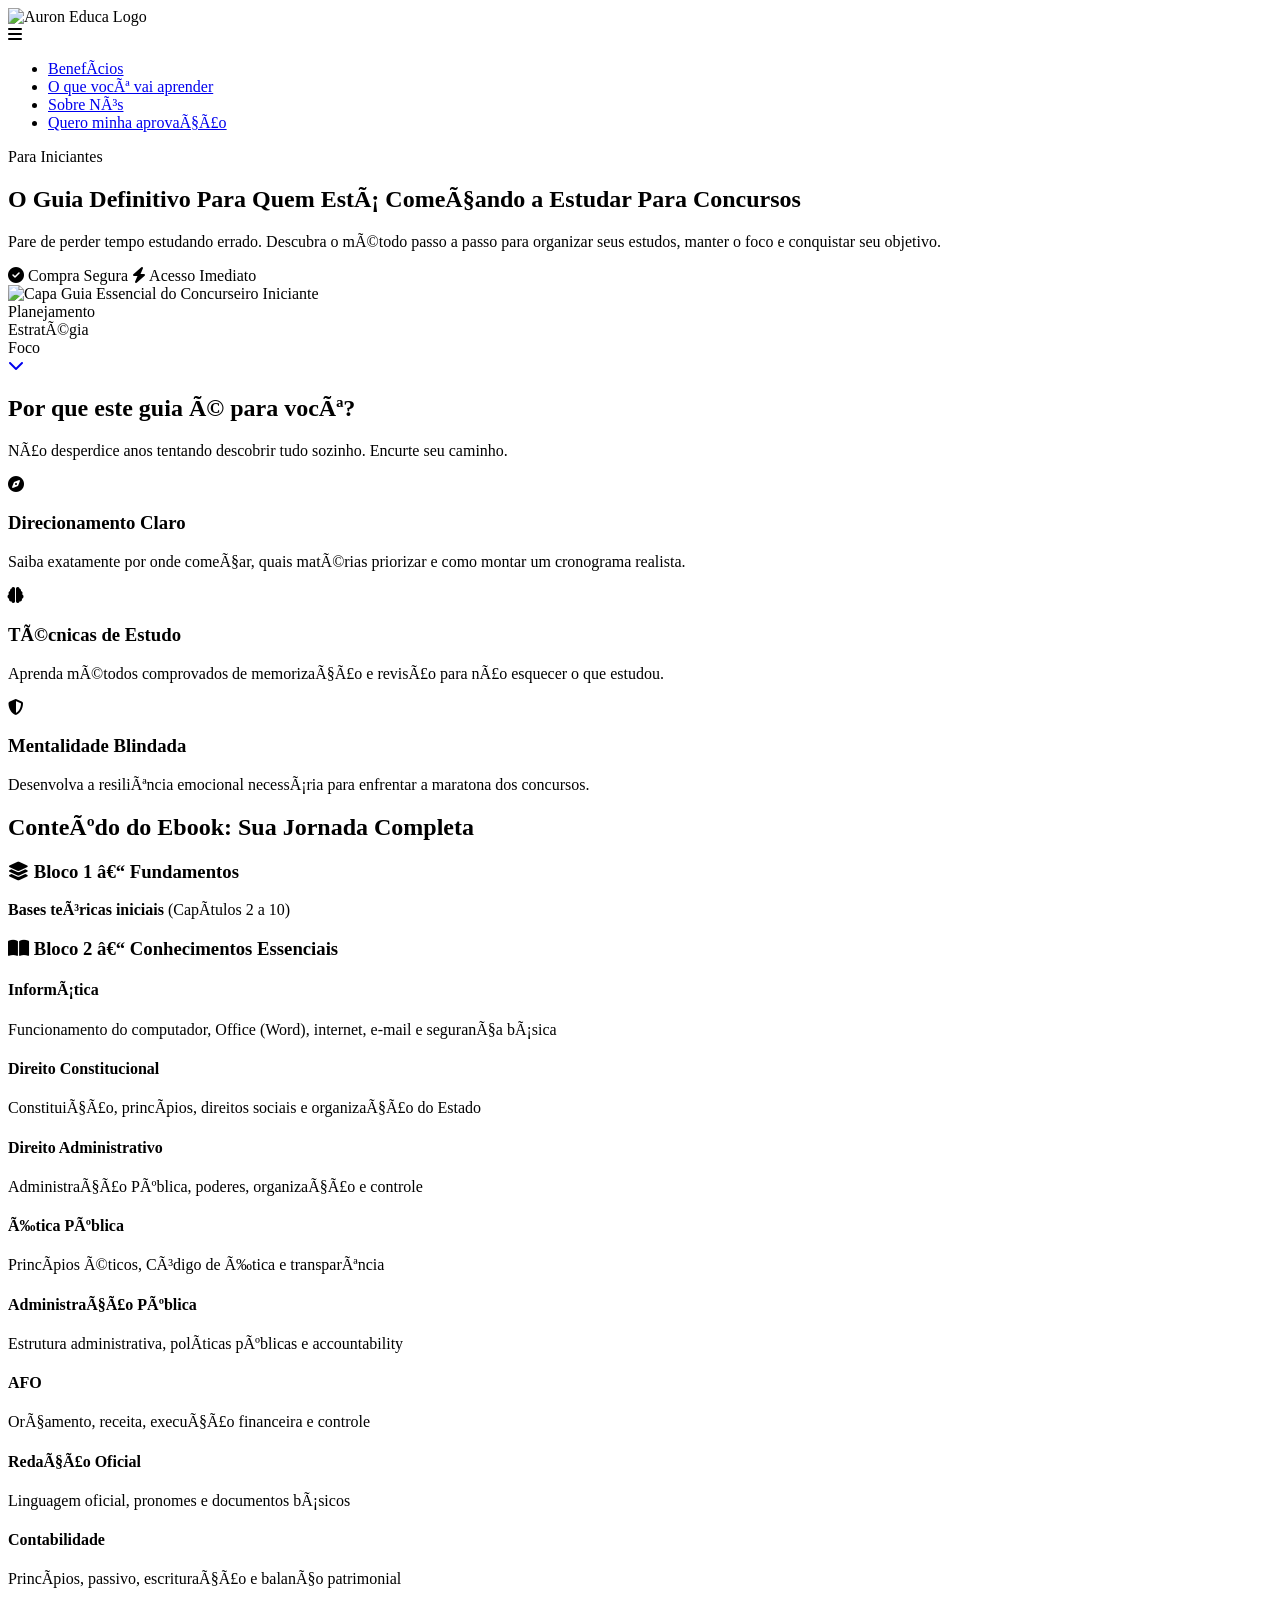
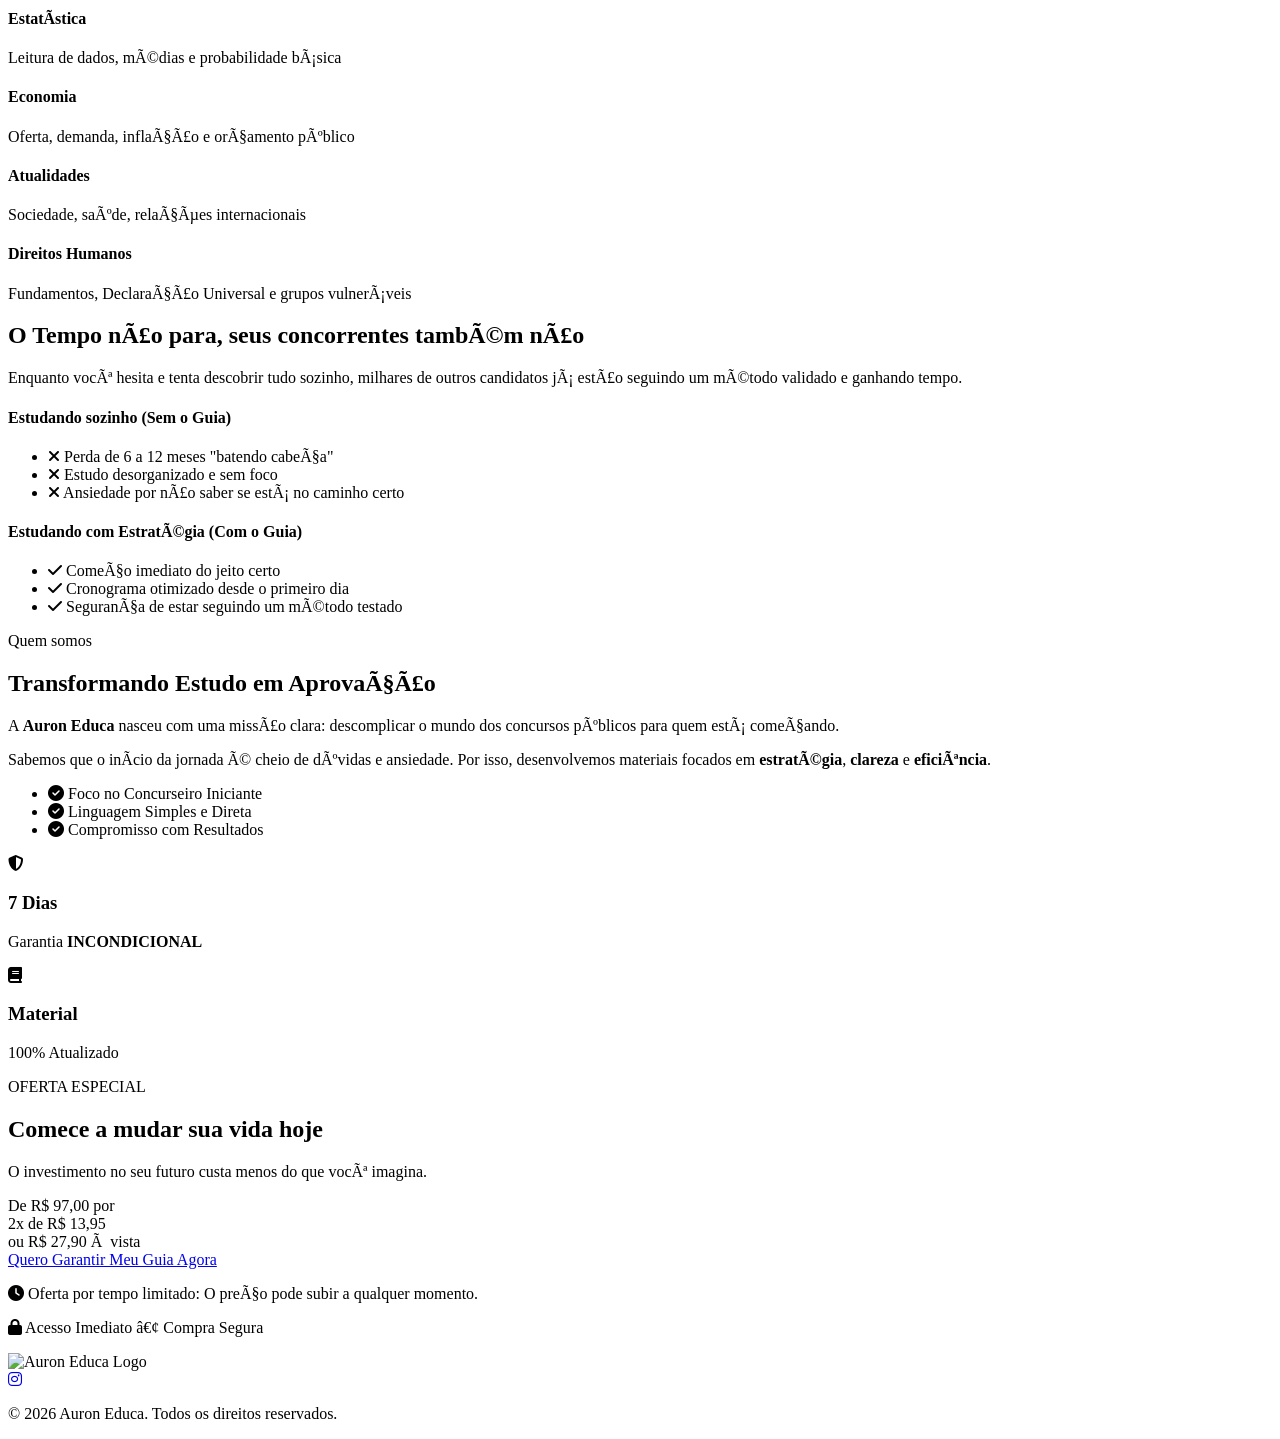
==== index.html @ a822b8ed "Update index.html" ====
<!DOCTYPE html>
<html lang="pt-BR">

<head>
    <!-- Google tag (gtag.js) -->
    <script async src="https://www.googletagmanager.com/gtag/js?id=G-4D03SW8P34"></script>
    <script>
        window.dataLayer = window.dataLayer || [];
        function gtag() { dataLayer.push(arguments); }
        gtag('js', new Date());

        gtag('config', 'G-4D03SW8P34');
    </script>
    <!-- Meta Pixel Code - TEST35806 -->
    <script>
        !function (f, b, e, v, n, t, s) {
            if (f.fbq) return; n = f.fbq = function () {
                n.callMethod ?
                    n.callMethod.apply(n, arguments) : n.queue.push(arguments)
            };
            if (!f._fbq) f._fbq = n; n.push = n; n.loaded = !0; n.version = '2.0';
            n.queue = []; t = b.createElement(e); t.async = !0;
            t.src = v; s = b.getElementsByTagName(e)[0];
            s.parentNode.insertBefore(t, s)
        }(window, document, 'script',
            'https://connect.facebook.net/en_US/fbevents.js');
        fbq('init', '2594677760887289');
        fbq('track', 'PageView');
    </script>
    <noscript><img height="1" width="1" style="display:none"
            src="https://www.facebook.com/tr?id=2594677760887289&ev=PageView&noscript=1" /></noscript>
    <!-- End Meta Pixel Code -->
    <meta charset="UTF-8">
    <meta name="viewport" content="width=device-width, initial-scale=1.0">
    <title>Guia Essencial do Concurseiro Iniciante | Comece sua Jornada</title>
    <meta name="description"
        content="O guia definitivo para quem deseja iniciar a jornada no mundo dos concursos públicos com estratégia e eficiência.">
    <link rel="preconnect" href="https://fonts.googleapis.com">
    <link rel="preconnect" href="https://fonts.gstatic.com" crossorigin>
    <link
        href="https://fonts.googleapis.com/css2?family=Outfit:wght@300;400;600;700&family=Plus+Jakarta+Sans:wght@400;500;700&display=swap"
        rel="stylesheet">
    <link rel="stylesheet" href="style.css">
    <link rel="stylesheet" href="https://cdnjs.cloudflare.com/ajax/libs/font-awesome/6.4.0/css/all.min.css">
    <link rel="icon" type="image/png" href="img/logo-auron.png">
</head>

<body>
    <header id="header">
        <nav class="container">
            <div class="logo">
                <img src="img/logo-auron.png" alt="Auron Educa Logo">
            </div>
            <div class="hamburger-menu">
                <i class="fas fa-bars"></i>
            </div>
            <ul class="nav-links">
                <li><a href="#beneficios">Benefícios</a></li>
                <li><a href="#conteudo">O que você vai aprender</a></li>
                <li><a href="#sobre">Sobre Nós</a></li>
                <li class="mobile-cta"><a href="https://pay.kirvano.com/cc8d8e08-c40e-4268-bb96-39391348e954"
                        target="_blank" class="btn btn-primary">Quero minha aprovação</a></li>
            </ul>

        </nav>
    </header>

    <main>
        <section id="hero">
            <div class="container hero-content">
                <div class="hero-text">
                    <span class="badge">Para Iniciantes</span>
                    <h1>O Guia <span class="highlight">Definitivo</span> Para Quem Está Começando a Estudar Para
                        Concursos</h1>
                    <p>Pare de perder tempo estudando errado. Descubra o método passo a passo para organizar seus
                        estudos, manter o foco e conquistar seu objetivo.</p>

                    <div class="trust-indicators">
                        <span><i class="fas fa-check-circle"></i> Compra Segura</span>
                        <span><i class="fas fa-bolt"></i> Acesso Imediato</span>
                    </div>
                </div>
                <div class="hero-image">
                    <div class="book-mockup">
                        <img src="img/capa-ebook.jpg" alt="Capa Guia Essencial do Concurseiro Iniciante">
                    </div>
                    <div class="floating-card hero-float c1">Planejamento</div>
                    <div class="floating-card hero-float c2">Estratégia</div>
                    <div class="floating-card hero-float c3">Foco</div>
                </div>
            </div>
            <div class="background-shape"></div>
            <div class="scroll-down">
                <a href="#beneficios">
                    <i class="fas fa-chevron-down"></i>
                </a>
            </div>
        </section>

        <section id="beneficios">
            <div class="container">
                <div class="section-header">
                    <h2>Por que este guia é para você?</h2>
                    <p>Não desperdice anos tentando descobrir tudo sozinho. Encurte seu caminho.</p>
                </div>
                <div class="benefits-grid">
                    <div class="benefit-card">
                        <div class="icon-box"><i class="fas fa-compass"></i></div>
                        <h3>Direcionamento Claro</h3>
                        <p>Saiba exatamente por onde começar, quais matérias priorizar e como montar um cronograma
                            realista.</p>
                    </div>
                    <div class="benefit-card">
                        <div class="icon-box"><i class="fas fa-brain"></i></div>
                        <h3>Técnicas de Estudo</h3>
                        <p>Aprenda métodos comprovados de memorização e revisão para não esquecer o que estudou.</p>
                    </div>
                    <div class="benefit-card">
                        <div class="icon-box"><i class="fas fa-shield-alt"></i></div>
                        <h3>Mentalidade Blindada</h3>
                        <p>Desenvolva a resiliência emocional necessária para enfrentar a maratona dos concursos.</p>
                    </div>
                </div>
            </div>
        </section>

        <section id="conteudo">
            <div class="container">
                <div class="content-text full-width">
                    <h2>Conteúdo do Ebook: Sua Jornada Completa</h2>

                    <div class="syllabus">
                        <div class="syllabus-block">
                            <h3><i class="fas fa-layer-group"></i> Bloco 1 – Fundamentos</h3>
                            <div class="syllabus-item">
                                <strong>Bases teóricas iniciais</strong>
                                <span class="chapter-range">(Capítulos 2 a 10)</span>
                            </div>
                        </div>

                        <div class="syllabus-block">
                            <h3><i class="fas fa-book-open"></i> Bloco 2 – Conhecimentos Essenciais</h3>
                            <div class="syllabus-grid">
                                <div class="syllabus-card">
                                    <h4>Informática</h4>
                                    <p>Funcionamento do computador, Office (Word), internet, e-mail e segurança básica
                                    </p>
                                </div>
                                <div class="syllabus-card">
                                    <h4>Direito Constitucional</h4>
                                    <p>Constituição, princípios, direitos sociais e organização do Estado</p>
                                </div>
                                <div class="syllabus-card">
                                    <h4>Direito Administrativo</h4>
                                    <p>Administração Pública, poderes, organização e controle</p>
                                </div>
                                <div class="syllabus-card">
                                    <h4>Ética Pública</h4>
                                    <p>Princípios éticos, Código de Ética e transparência</p>
                                </div>
                                <div class="syllabus-card">
                                    <h4>Administração Pública</h4>
                                    <p>Estrutura administrativa, políticas públicas e accountability</p>
                                </div>
                                <div class="syllabus-card">
                                    <h4>AFO</h4>
                                    <p>Orçamento, receita, execução financeira e controle</p>
                                </div>
                                <div class="syllabus-card">
                                    <h4>Redação Oficial</h4>
                                    <p>Linguagem oficial, pronomes e documentos básicos</p>
                                </div>
                                <div class="syllabus-card">
                                    <h4>Contabilidade</h4>
                                    <p>Princípios, passivo, escrituração e balanço patrimonial</p>
                                </div>
                                <div class="syllabus-card">
                                    <h4>Estatística</h4>
                                    <p>Leitura de dados, médias e probabilidade básica</p>
                                </div>
                                <div class="syllabus-card">
                                    <h4>Economia</h4>
                                    <p>Oferta, demanda, inflação e orçamento público</p>
                                </div>
                                <div class="syllabus-card">
                                    <h4>Atualidades</h4>
                                    <p>Sociedade, saúde, relações internacionais</p>
                                </div>
                                <div class="syllabus-card">
                                    <h4>Direitos Humanos</h4>
                                    <p>Fundamentos, Declaração Universal e grupos vulneráveis</p>
                                </div>
                            </div>
                        </div>
                    </div>
                </div>
            </div>
        </section>


        <section id="fomo">
            <div class="container">
                <div class="fomo-content">
                    <div class="fomo-text">
                        <h2>O Tempo não para, <span class="highlight">seus concorrentes também não</span></h2>
                        <p>Enquanto você hesita e tenta descobrir tudo sozinho, milhares de outros candidatos já estão
                            seguindo um método validado e ganhando tempo.</p>
                        <div class="fomo-comparison">
                            <div class="comp-box negative">
                                <h4>Estudando sozinho (Sem o Guia)</h4>
                                <ul>
                                    <li><i class="fas fa-times"></i> Perda de 6 a 12 meses "batendo cabeça"</li>
                                    <li><i class="fas fa-times"></i> Estudo desorganizado e sem foco</li>
                                    <li><i class="fas fa-times"></i> Ansiedade por não saber se está no caminho certo
                                    </li>
                                </ul>
                            </div>
                            <div class="comp-box positive">
                                <h4>Estudando com Estratégia (Com o Guia)</h4>
                                <ul>
                                    <li><i class="fas fa-check"></i> Começo imediato do jeito certo</li>
                                    <li><i class="fas fa-check"></i> Cronograma otimizado desde o primeiro dia</li>
                                    <li><i class="fas fa-check"></i> Segurança de estar seguindo um método testado</li>
                                </ul>
                            </div>
                        </div>
                    </div>
                </div>
            </div>
        </section>

        <!-- New About Section -->
        <section id="sobre">
            <div class="container">
                <div class="about-grid">
                    <div class="about-content">
                        <span class="badge">Quem somos</span>
                        <h2>Transformando Estudo em <span class="highlight">Aprovação</span></h2>
                        <p>A <strong>Auron Educa</strong> nasceu com uma missão clara: descomplicar o mundo dos
                            concursos públicos para quem está começando.</p>
                        <p>Sabemos que o início da jornada é cheio de dúvidas e ansiedade. Por isso, desenvolvemos
                            materiais focados em <strong>estratégia</strong>, <strong>clareza</strong> e
                            <strong>eficiência</strong>.
                        </p>
                        <ul class="about-features">
                            <li><i class="fas fa-check-circle"></i> Foco no Concurseiro Iniciante</li>
                            <li><i class="fas fa-check-circle"></i> Linguagem Simples e Direta</li>
                            <li><i class="fas fa-check-circle"></i> Compromisso com Resultados</li>
                        </ul>
                    </div>
                    <div class="about-stats">
                        <div class="stat-card">
                            <i class="fas fa-shield-alt"></i>
                            <h3>7 Dias</h3>
                            <p>Garantia <span
                                    style="color: var(--color-dark-teal); font-weight: 800; text-transform: uppercase;">Incondicional</span>
                            </p>
                        </div>
                        <div class="stat-card">
                            <i class="fas fa-book"></i>
                            <h3>Material</h3>
                            <p>100% Atualizado</p>
                        </div>
                    </div>
                </div>
            </div>
        </section>

        <section id="cta-final" class="cta-section">
            <div class="container">
                <div class="cta-box-wrapper">
                    <div class="cta-card">
                        <span class="offer-badge">OFERTA ESPECIAL</span>
                        <h2>Comece a mudar sua vida hoje</h2>
                        <p>O investimento no seu futuro custa menos do que você imagina.</p>
                        <div class="price-container">
                            <div class="old-price-wrapper">De <span class="strikethrough">R$ 97,00</span> por</div>
                            <div class="hero-price">
                                <span class="term">2x de</span>
                                <span class="value">R$ 13,95</span>
                            </div>
                            <div class="sub-price">ou R$ 27,90 à vista</div>
                        </div>
                        <a href="https://wa.me/5500000000000" target="_blank"
                            class="btn btn-primary btn-lg btn-pulse">Quero Garantir Meu Guia Agora</a>
                        <p class="timer-msg"><i class="fas fa-clock"></i> Oferta por tempo limitado: O preço pode subir
                            a qualquer momento.</p>
                        <p class="guarantee"><i class="fas fa-lock"></i> Acesso Imediato • Compra Segura</p>
                    </div>
                </div>
            </div>
        </section>
    </main>

    <footer>
        <div id="footer-content" class="container footer-content">
            <div class="footer-logo">
                <img src="img/logo-auron.png" alt="Auron Educa Logo">
            </div>
            <div class="social-links">
                <a href="https://www.instagram.com/_auroon/" target="_blank" aria-label="Instagram"><i
                        class="fab fa-instagram"></i></a>
            </div>
            <p>&copy; 2026 Auron Educa. Todos os direitos reservados.</p>
        </div>
    </footer>

    <script src="script.js"></script>
</body>

</html>
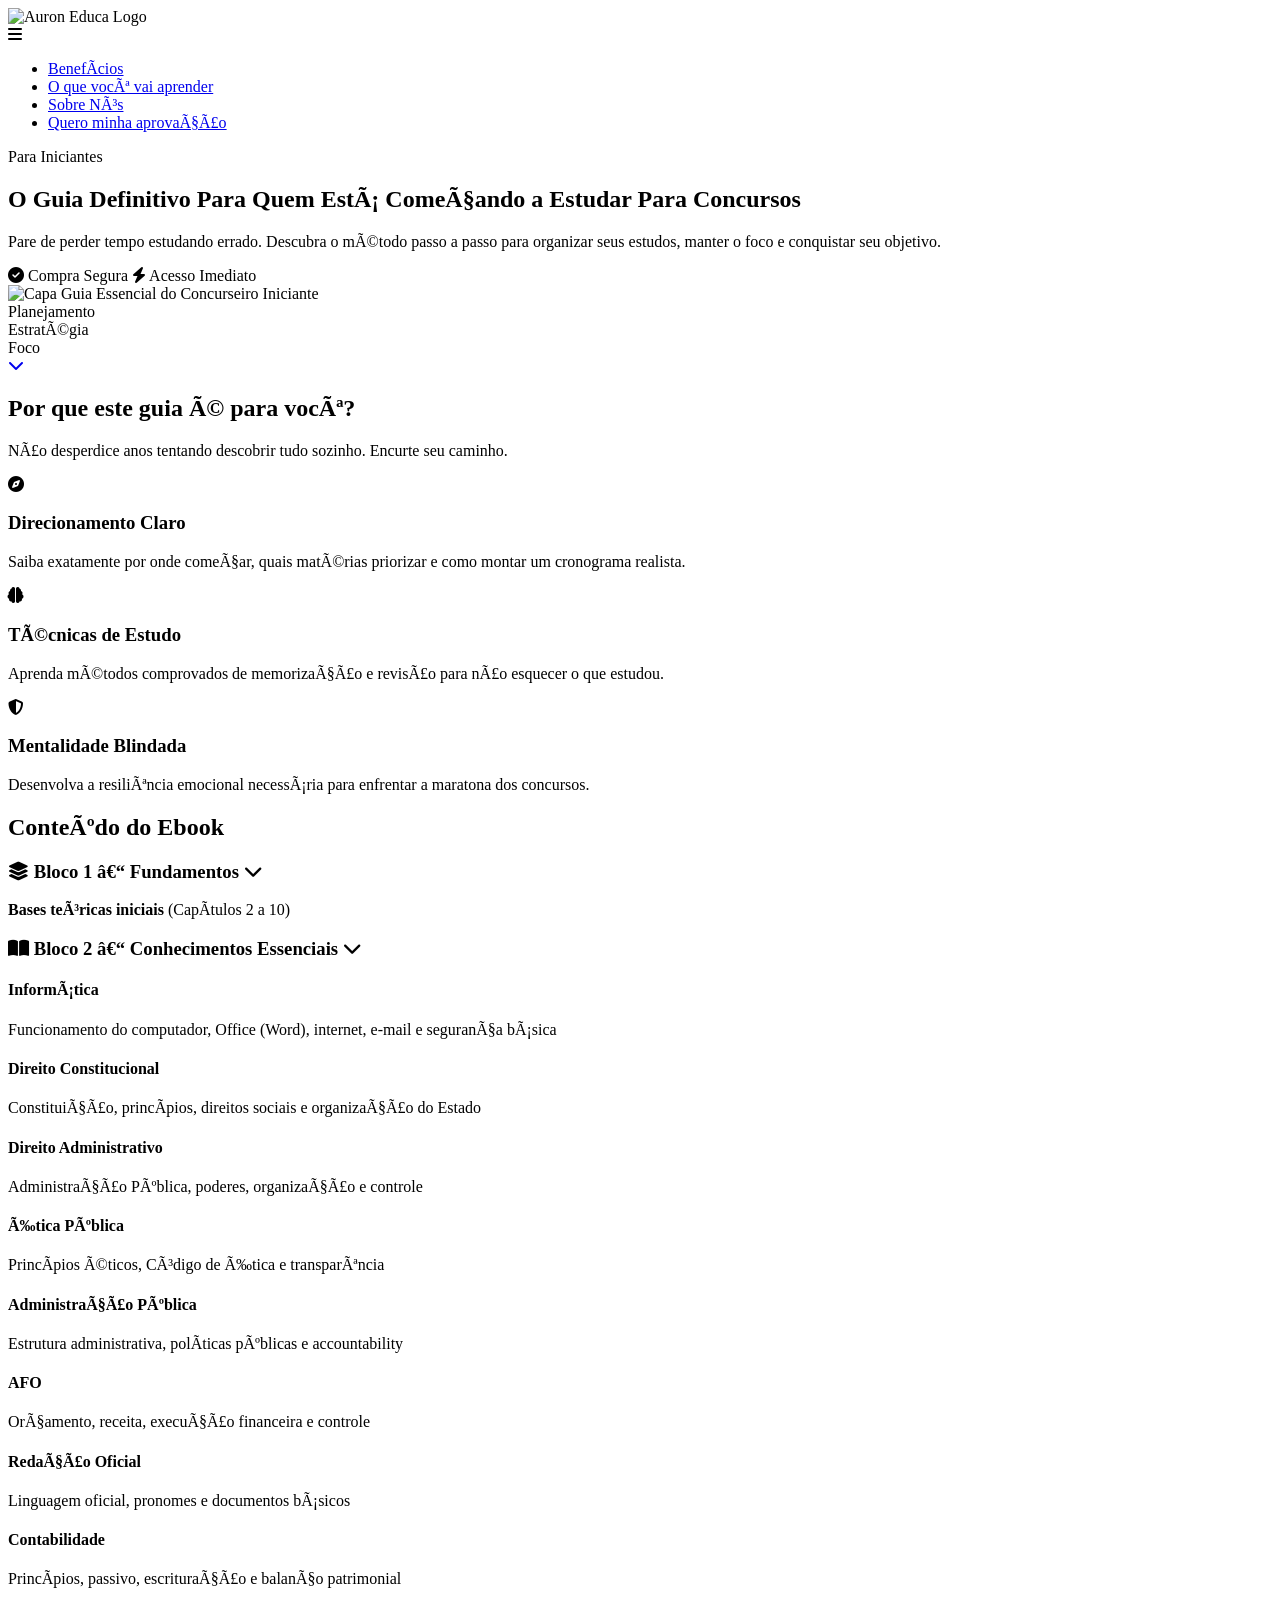
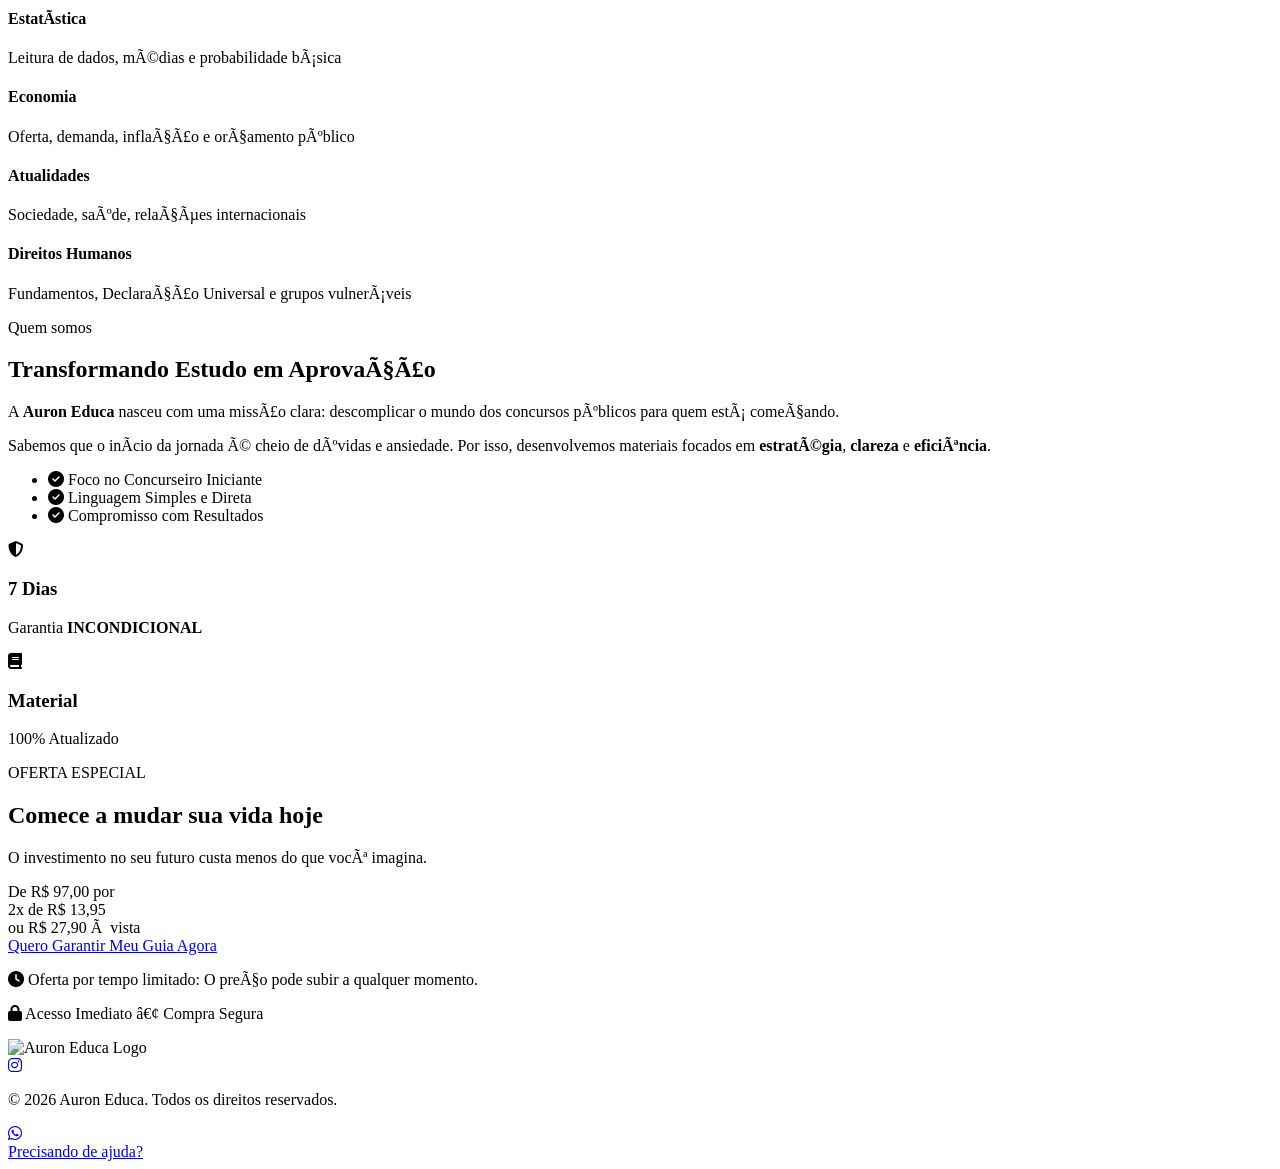
==== commit 84fc8035: "Update index.html" ====
--- a/index.html
+++ b/index.html
@@ -127,107 +127,89 @@
         <section id="conteudo">
             <div class="container">
                 <div class="content-text full-width">
-                    <h2>Conteúdo do Ebook: Sua Jornada Completa</h2>
+                    <h2>Conteúdo do Ebook</h2>
 
                     <div class="syllabus">
                         <div class="syllabus-block">
-                            <h3><i class="fas fa-layer-group"></i> Bloco 1 – Fundamentos</h3>
-                            <div class="syllabus-item">
-                                <strong>Bases teóricas iniciais</strong>
-                                <span class="chapter-range">(Capítulos 2 a 10)</span>
-                            </div>
-                        </div>
-
-                        <div class="syllabus-block">
-                            <h3><i class="fas fa-book-open"></i> Bloco 2 – Conhecimentos Essenciais</h3>
-                            <div class="syllabus-grid">
-                                <div class="syllabus-card">
-                                    <h4>Informática</h4>
-                                    <p>Funcionamento do computador, Office (Word), internet, e-mail e segurança básica
-                                    </p>
-                                </div>
-                                <div class="syllabus-card">
-                                    <h4>Direito Constitucional</h4>
-                                    <p>Constituição, princípios, direitos sociais e organização do Estado</p>
-                                </div>
-                                <div class="syllabus-card">
-                                    <h4>Direito Administrativo</h4>
-                                    <p>Administração Pública, poderes, organização e controle</p>
-                                </div>
-                                <div class="syllabus-card">
-                                    <h4>Ética Pública</h4>
-                                    <p>Princípios éticos, Código de Ética e transparência</p>
-                                </div>
-                                <div class="syllabus-card">
-                                    <h4>Administração Pública</h4>
-                                    <p>Estrutura administrativa, políticas públicas e accountability</p>
-                                </div>
-                                <div class="syllabus-card">
-                                    <h4>AFO</h4>
-                                    <p>Orçamento, receita, execução financeira e controle</p>
-                                </div>
-                                <div class="syllabus-card">
-                                    <h4>Redação Oficial</h4>
-                                    <p>Linguagem oficial, pronomes e documentos básicos</p>
-                                </div>
-                                <div class="syllabus-card">
-                                    <h4>Contabilidade</h4>
-                                    <p>Princípios, passivo, escrituração e balanço patrimonial</p>
-                                </div>
-                                <div class="syllabus-card">
-                                    <h4>Estatística</h4>
-                                    <p>Leitura de dados, médias e probabilidade básica</p>
-                                </div>
-                                <div class="syllabus-card">
-                                    <h4>Economia</h4>
-                                    <p>Oferta, demanda, inflação e orçamento público</p>
-                                </div>
-                                <div class="syllabus-card">
-                                    <h4>Atualidades</h4>
-                                    <p>Sociedade, saúde, relações internacionais</p>
-                                </div>
-                                <div class="syllabus-card">
-                                    <h4>Direitos Humanos</h4>
-                                    <p>Fundamentos, Declaração Universal e grupos vulneráveis</p>
+                            <h3 class="accordion-header">
+                                <span><i class="fas fa-layer-group"></i> Bloco 1 – Fundamentos</span>
+                                <i class="fas fa-chevron-down arrow-icon"></i>
+                            </h3>
+                            <div class="accordion-content">
+                                <div class="syllabus-item">
+                                    <strong>Bases teóricas iniciais</strong>
+                                    <span class="chapter-range">(Capítulos 2 a 10)</span>
                                 </div>
                             </div>
                         </div>
-                    </div>
-                </div>
-            </div>
-        </section>
-
-
-        <section id="fomo">
-            <div class="container">
-                <div class="fomo-content">
-                    <div class="fomo-text">
-                        <h2>O Tempo não para, <span class="highlight">seus concorrentes também não</span></h2>
-                        <p>Enquanto você hesita e tenta descobrir tudo sozinho, milhares de outros candidatos já estão
-                            seguindo um método validado e ganhando tempo.</p>
-                        <div class="fomo-comparison">
-                            <div class="comp-box negative">
-                                <h4>Estudando sozinho (Sem o Guia)</h4>
-                                <ul>
-                                    <li><i class="fas fa-times"></i> Perda de 6 a 12 meses "batendo cabeça"</li>
-                                    <li><i class="fas fa-times"></i> Estudo desorganizado e sem foco</li>
-                                    <li><i class="fas fa-times"></i> Ansiedade por não saber se está no caminho certo
-                                    </li>
-                                </ul>
+
+                        <div class="syllabus-block">
+                            <h3 class="accordion-header">
+                                <span><i class="fas fa-book-open"></i> Bloco 2 – Conhecimentos Essenciais</span>
+                                <i class="fas fa-chevron-down arrow-icon"></i>
+                            </h3>
+                            <div class="accordion-content">
+                                <div class="syllabus-grid">
+                                    <div class="syllabus-card">
+                                        <h4>Informática</h4>
+                                        <p>Funcionamento do computador, Office (Word), internet, e-mail e segurança
+                                            básica
+                                        </p>
+                                    </div>
+                                    <div class="syllabus-card">
+                                        <h4>Direito Constitucional</h4>
+                                        <p>Constituição, princípios, direitos sociais e organização do Estado</p>
+                                    </div>
+                                    <div class="syllabus-card">
+                                        <h4>Direito Administrativo</h4>
+                                        <p>Administração Pública, poderes, organização e controle</p>
+                                    </div>
+                                    <div class="syllabus-card">
+                                        <h4>Ética Pública</h4>
+                                        <p>Princípios éticos, Código de Ética e transparência</p>
+                                    </div>
+                                    <div class="syllabus-card">
+                                        <h4>Administração Pública</h4>
+                                        <p>Estrutura administrativa, políticas públicas e accountability</p>
+                                    </div>
+                                    <div class="syllabus-card">
+                                        <h4>AFO</h4>
+                                        <p>Orçamento, receita, execução financeira e controle</p>
+                                    </div>
+                                    <div class="syllabus-card">
+                                        <h4>Redação Oficial</h4>
+                                        <p>Linguagem oficial, pronomes e documentos básicos</p>
+                                    </div>
+                                    <div class="syllabus-card">
+                                        <h4>Contabilidade</h4>
+                                        <p>Princípios, passivo, escrituração e balanço patrimonial</p>
+                                    </div>
+                                    <div class="syllabus-card">
+                                        <h4>Estatística</h4>
+                                        <p>Leitura de dados, médias e probabilidade básica</p>
+                                    </div>
+                                    <div class="syllabus-card">
+                                        <h4>Economia</h4>
+                                        <p>Oferta, demanda, inflação e orçamento público</p>
+                                    </div>
+                                    <div class="syllabus-card">
+                                        <h4>Atualidades</h4>
+                                        <p>Sociedade, saúde, relações internacionais</p>
+                                    </div>
+                                    <div class="syllabus-card">
+                                        <h4>Direitos Humanos</h4>
+                                        <p>Fundamentos, Declaração Universal e grupos vulneráveis</p>
+                                    </div>
+                                </div>
                             </div>
-                            <div class="comp-box positive">
-                                <h4>Estudando com Estratégia (Com o Guia)</h4>
-                                <ul>
-                                    <li><i class="fas fa-check"></i> Começo imediato do jeito certo</li>
-                                    <li><i class="fas fa-check"></i> Cronograma otimizado desde o primeiro dia</li>
-                                    <li><i class="fas fa-check"></i> Segurança de estar seguindo um método testado</li>
-                                </ul>
-                            </div>
-                        </div>
-                    </div>
-                </div>
-            </div>
-        </section>
+                        </div>
+                    </div>
+                </div>
+            </div>
+        </section>
+
+
+
 
         <!-- New About Section -->
         <section id="sobre">
@@ -305,6 +287,15 @@
         </div>
     </footer>
 
+    <a href="https://wa.me/5500000000000" target="_blank" class="help-popup">
+        <div class="help-content">
+            <div class="help-icon">
+                <i class="fab fa-whatsapp"></i>
+            </div>
+            <span class="help-text">Precisando de ajuda?</span>
+        </div>
+    </a>
+
     <script src="script.js"></script>
 </body>
 
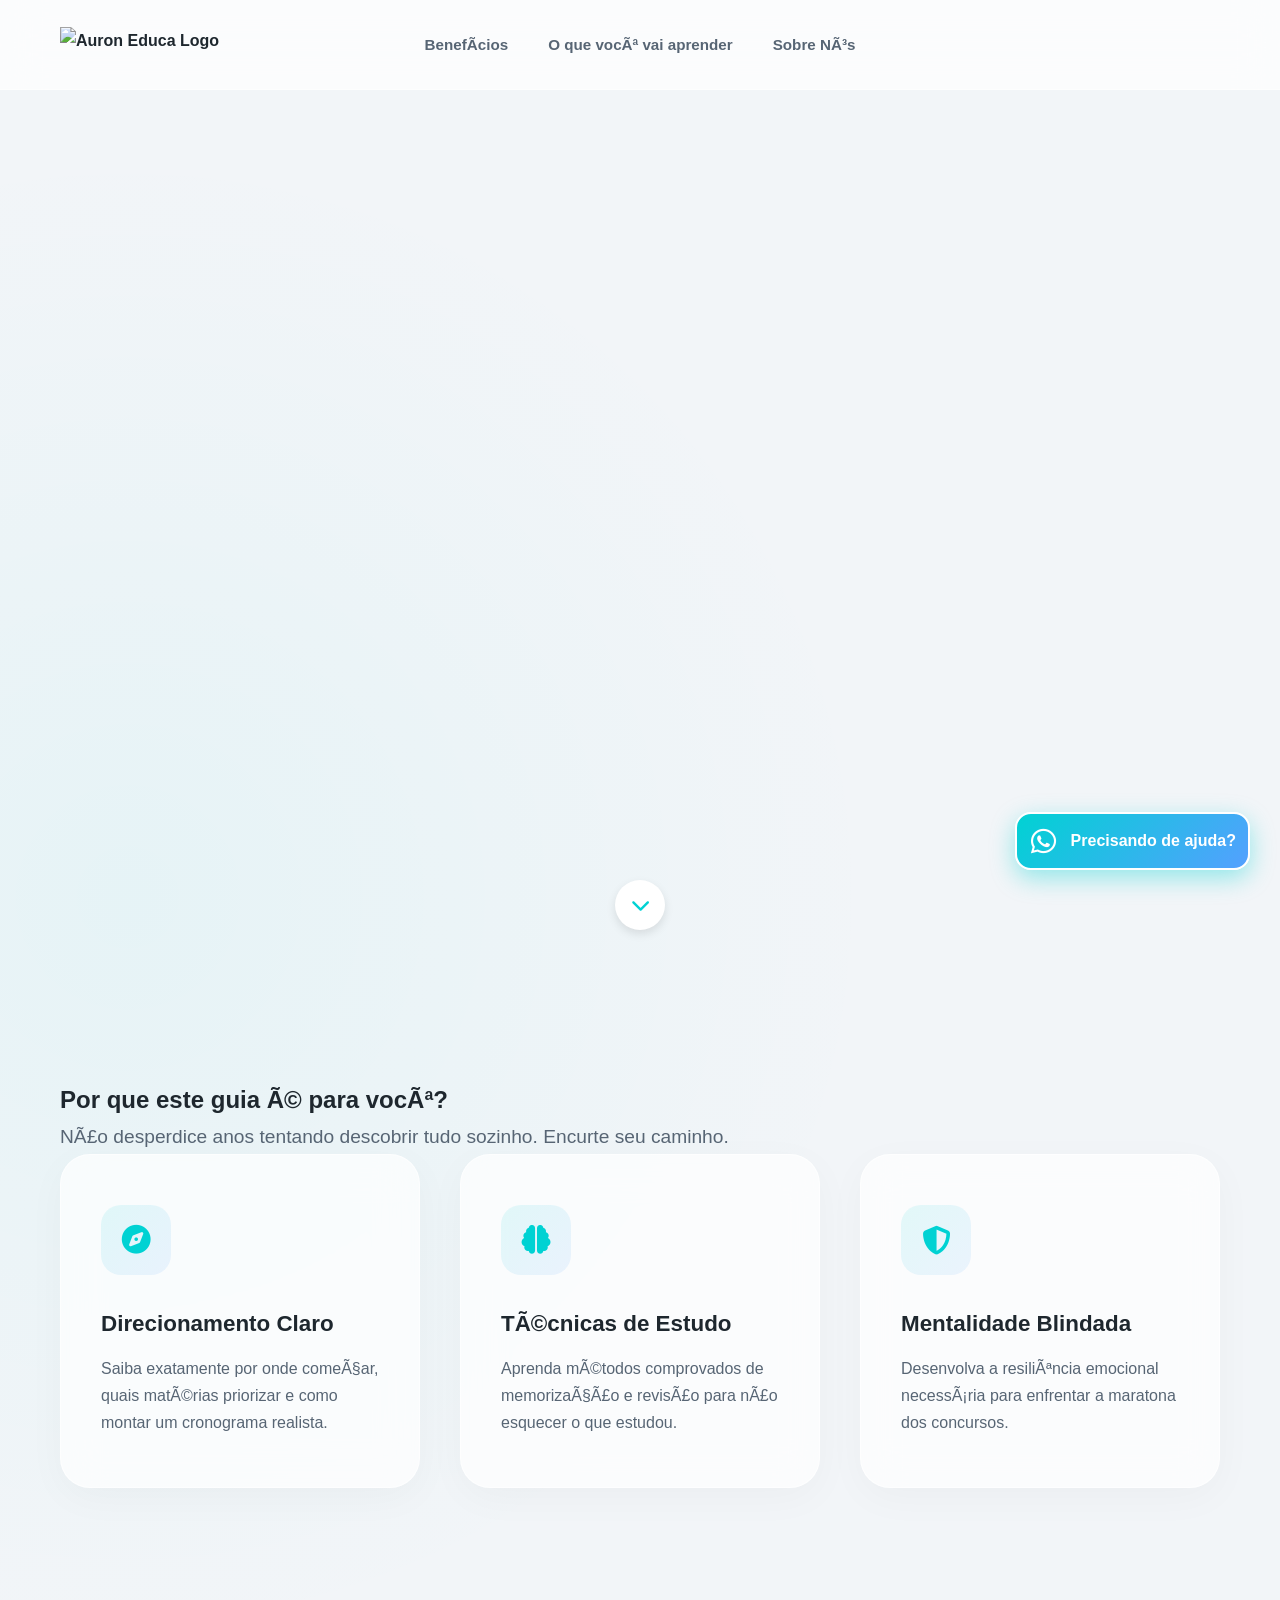
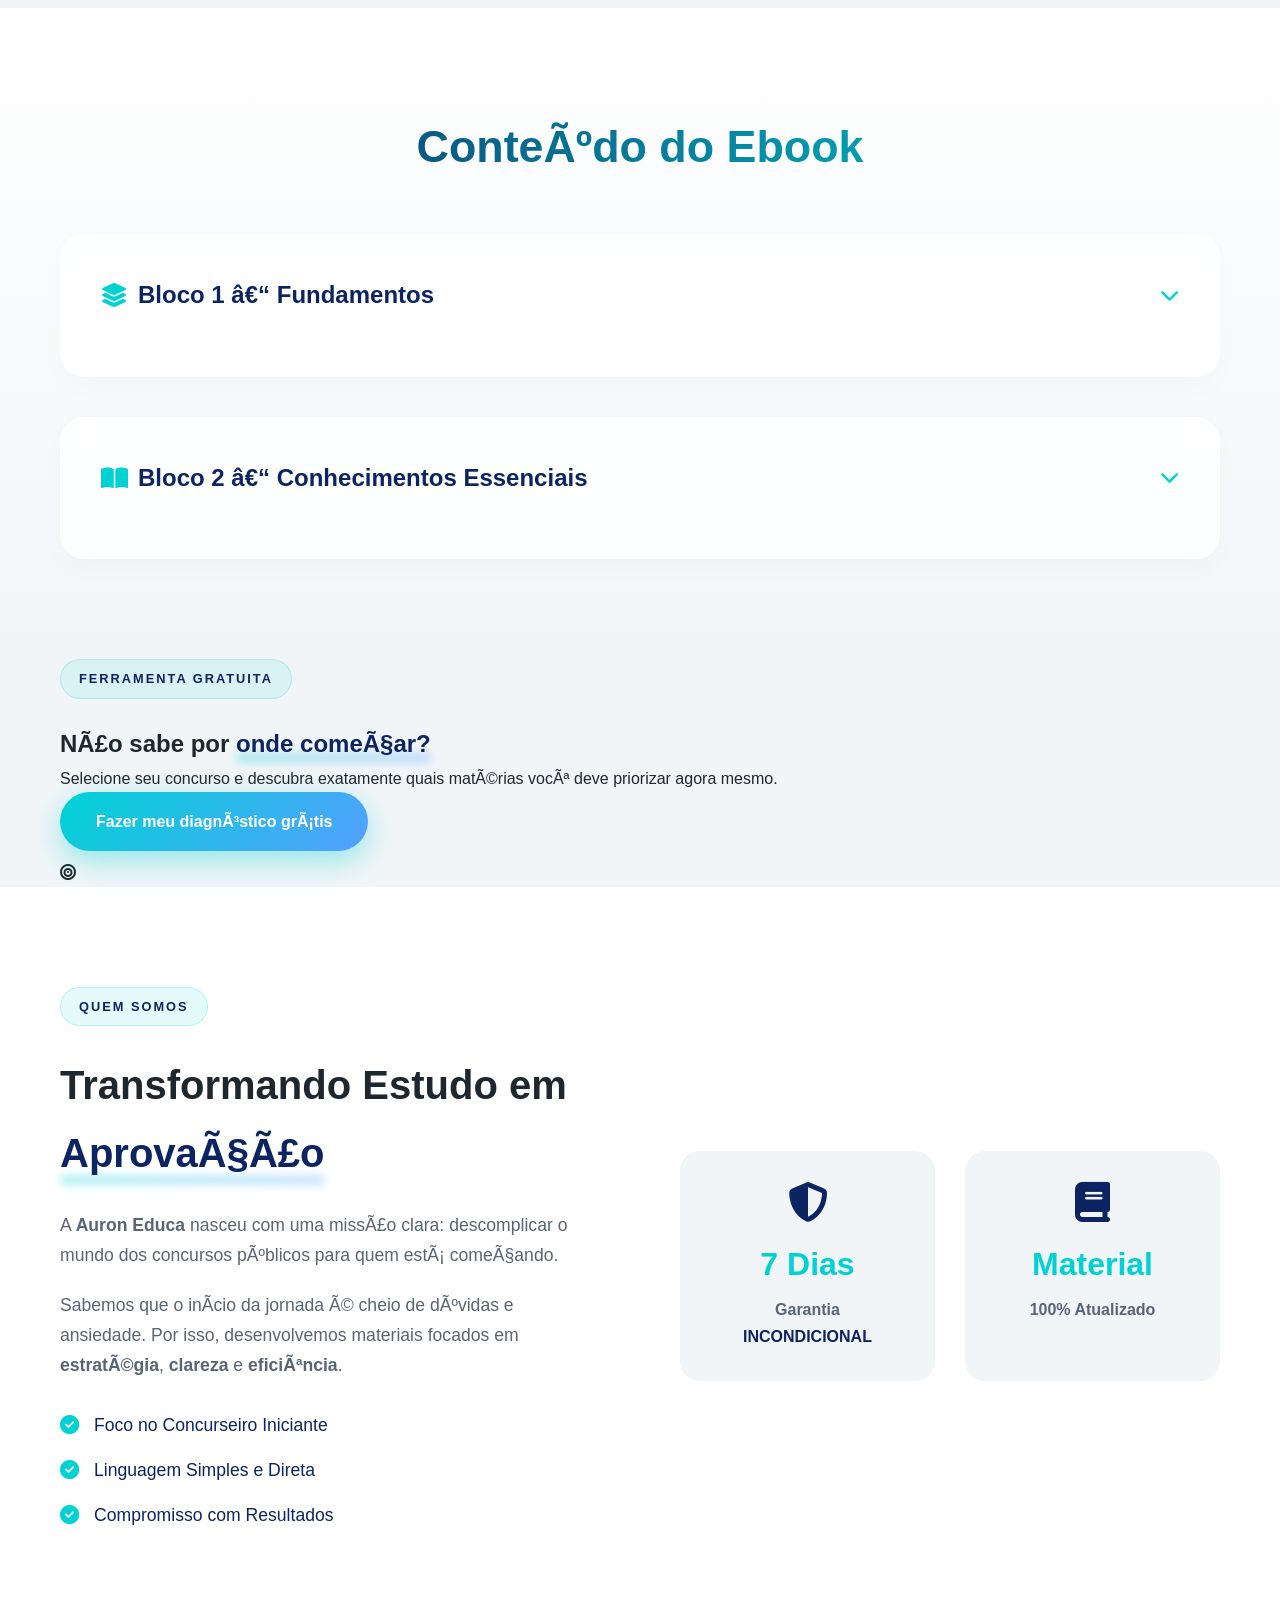
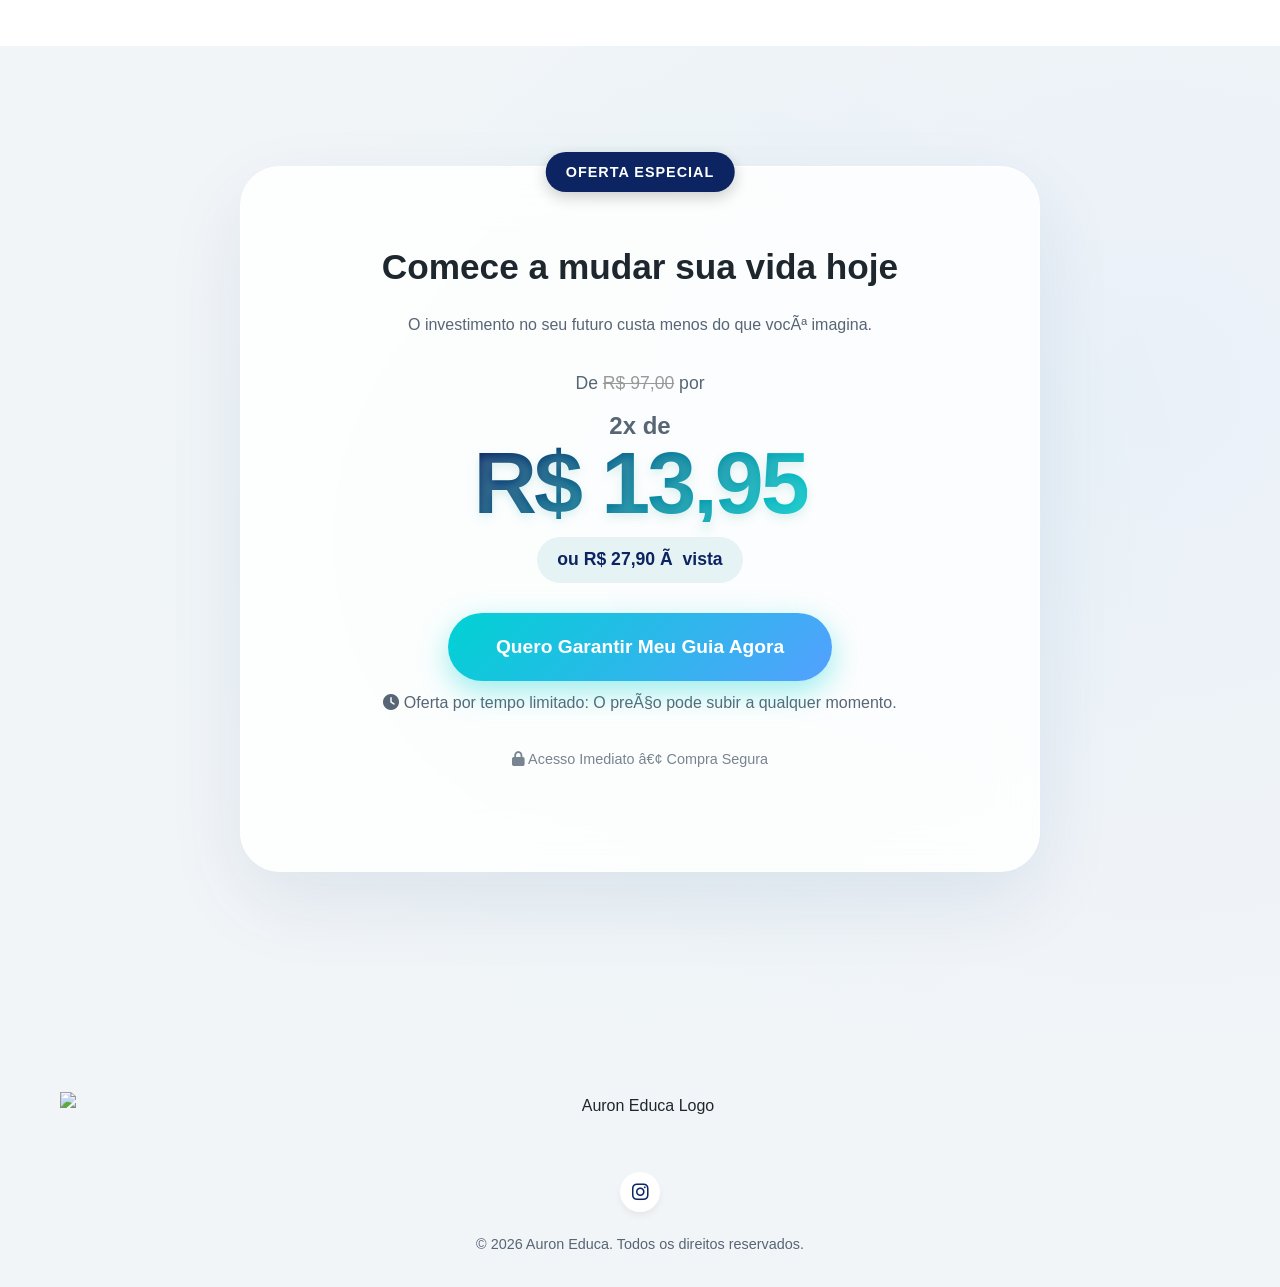
==== commit 42ded62f: "Update index.html" ====
--- a/index.html
+++ b/index.html
@@ -70,8 +70,9 @@
             <div class="container hero-content">
                 <div class="hero-text">
                     <span class="badge">Para Iniciantes</span>
-                    <h1>O Guia <span class="highlight">Definitivo</span> Para Quem Está Começando a Estudar Para
-                        Concursos</h1>
+                    <h1>O <span class="gradient-text-animated">Guia preparatório</span> de Concurso com taxa de <span
+                            class="gradient-text-animated">APROVAÇÃO</span> de <span
+                            class="gradient-text-animated highlight">89%!</span></h1>
                     <p>Pare de perder tempo estudando errado. Descubra o método passo a passo para organizar seus
                         estudos, manter o foco e conquistar seu objetivo.</p>
 
@@ -210,6 +211,25 @@
 
 
 
+
+        <section id="diagnostico-promo">
+            <div class="container">
+                <div class="promo-card">
+                    <div class="promo-text">
+                        <span class="badge">Ferramenta Gratuita</span>
+                        <h2>Não sabe por <span class="highlight">onde começar?</span></h2>
+                        <p>Selecione seu concurso e descubra exatamente quais matérias você deve priorizar agora
+                            mesmo.</p>
+                        <a href="diagnostico.html" class="btn btn-primary">Fazer meu diagnóstico grátis</a>
+                    </div>
+                    <div class="promo-visual">
+                        <div class="visual-circle">
+                            <i class="fas fa-bullseye"></i>
+                        </div>
+                    </div>
+                </div>
+            </div>
+        </section>
 
         <!-- New About Section -->
         <section id="sobre">
--- a/style.css
+++ b/style.css
@@ -0,0 +1,1336 @@
+:root {
+    /* Futuristic Clean Palette */
+    --color-bg-light: #F2F5F8;
+    --color-bg-white: #FFFFFF;
+    --color-primary: #00D2D3;
+    /* Neon Teal */
+    --color-primary-glow: rgba(0, 210, 211, 0.4);
+    --color-secondary: #54A0FF;
+    /* Electric Blue Accent */
+
+    /* Derived Colors */
+    --color-text-main: #1E272E;
+    --color-text-light: #576574;
+    --color-white: #FFFFFF;
+    --color-dark-teal: #0C2461;
+    /* Deep Midnight Blue */
+    --color-accent-gradient: linear-gradient(135deg, #00D2D3 0%, #54A0FF 100%);
+
+    /* Spacing & Layout */
+    --container-width: 1200px;
+    --header-height: 90px;
+    --border-radius: 24px;
+
+    /* Typography */
+    --font-heading: 'Outfit', sans-serif;
+    --font-body: 'Plus Jakarta Sans', sans-serif;
+}
+
+* {
+    margin: 0;
+    padding: 0;
+    box-sizing: border-box;
+}
+
+html,
+body {
+    overflow-x: hidden;
+    width: 100%;
+    scroll-behavior: smooth;
+}
+
+body {
+    font-family: var(--font-body);
+    background-color: var(--color-bg-light);
+    color: var(--color-text-main);
+    line-height: 1.7;
+    background-image:
+        radial-gradient(circle at 10% 20%, rgba(0, 210, 211, 0.05) 0%, transparent 20%),
+        radial-gradient(circle at 90% 80%, rgba(84, 160, 255, 0.05) 0%, transparent 20%);
+}
+
+h1,
+h2,
+h3,
+h4,
+.logo {
+    font-family: var(--font-heading);
+    font-weight: 700;
+}
+
+a {
+    text-decoration: none;
+    color: inherit;
+    transition: 0.3s ease;
+}
+
+ul {
+    list-style: none;
+}
+
+.container {
+    max-width: var(--container-width);
+    margin: 0 auto;
+    padding: 0 20px;
+}
+
+/* Utilities */
+/* Utilities */
+.btn {
+    display: inline-block;
+    padding: 16px 36px;
+    border-radius: 50px;
+    font-weight: 700;
+    cursor: pointer;
+    font-size: 1rem;
+    transition: all 0.4s cubic-bezier(0.25, 0.8, 0.25, 1);
+    position: relative;
+    overflow: hidden;
+    z-index: 1;
+}
+
+.btn-primary {
+    background: var(--color-accent-gradient);
+    color: var(--color-white);
+    border: none;
+    box-shadow: 0 10px 30px var(--color-primary-glow);
+}
+
+.btn-primary:hover {
+    transform: translateY(-5px) scale(1.02);
+    box-shadow: 0 15px 40px var(--color-primary-glow);
+}
+
+.btn-outline {
+    background-color: transparent;
+    color: var(--color-dark-teal);
+    border: 2px solid rgba(12, 36, 97, 0.1);
+    margin-left: 10px;
+    box-shadow: none;
+    padding: 14px 28px;
+    font-size: 0.95rem;
+}
+
+.btn-outline:hover {
+    border-color: var(--color-dark-teal);
+    background-color: rgba(12, 36, 97, 0.05);
+    color: var(--color-dark-teal);
+    transform: translateY(-2px);
+}
+
+.btn-lg {
+    padding: 18px 48px;
+    font-size: 1.2rem;
+}
+
+.highlight {
+    color: var(--color-dark-teal);
+    position: relative;
+    z-index: 1;
+    display: inline-block;
+}
+
+.highlight::after {
+    content: '';
+    position: absolute;
+    bottom: 2px;
+    left: 0;
+    width: 100%;
+    height: 10px;
+    background: var(--color-accent-gradient);
+    opacity: 0.3;
+    z-index: -1;
+    border-radius: 4px;
+    filter: blur(4px);
+}
+
+/* Header */
+/* Header */
+header {
+    height: var(--header-height);
+    display: flex;
+    align-items: center;
+    position: fixed;
+    width: 100%;
+    top: 0;
+    z-index: 1000;
+    background-color: rgba(255, 255, 255, 0.7);
+    backdrop-filter: blur(20px);
+    transition: 0.3s;
+    border-bottom: 1px solid rgba(255, 255, 255, 0.5);
+}
+
+header.scrolled {
+    background-color: rgba(255, 255, 255, 0.9);
+    box-shadow: 0 10px 30px rgba(0, 0, 0, 0.05);
+}
+
+header nav {
+    display: flex;
+    justify-content: space-between;
+    align-items: center;
+    width: 100%;
+    position: relative;
+}
+
+.logo {
+    display: flex;
+    align-items: center;
+    z-index: 2;
+}
+
+.logo img {
+    height: 35px;
+    width: auto;
+    object-fit: contain;
+}
+
+.nav-links {
+    display: flex;
+    gap: 40px;
+    position: absolute;
+    left: 50%;
+    transform: translateX(-50%);
+}
+
+.nav-links a {
+    font-weight: 600;
+    color: var(--color-text-light);
+    font-size: 0.95rem;
+}
+
+.nav-links a:hover {
+    color: var(--color-primary);
+}
+
+/* Hero Section */
+#hero {
+    position: relative;
+    padding-top: calc(var(--header-height) + 60px);
+    padding-bottom: 100px;
+    overflow: hidden;
+    min-height: 90vh;
+    display: flex;
+    align-items: center;
+}
+
+.hero-content {
+    display: grid;
+    grid-template-columns: 1fr 1fr;
+    gap: 60px;
+    align-items: center;
+    position: relative;
+    z-index: 2;
+}
+
+.hero-text h1 {
+    font-size: 4.5rem;
+    line-height: 1.05;
+    margin-bottom: 24px;
+    color: var(--color-text-main);
+    letter-spacing: -2px;
+}
+
+.hero-text p {
+    font-size: 1.2rem;
+    color: var(--color-text-light);
+    margin-bottom: 40px;
+    max-width: 500px;
+    line-height: 1.8;
+}
+
+.badge {
+    display: inline-block;
+    padding: 8px 18px;
+    background: rgba(0, 210, 211, 0.1);
+    color: var(--color-dark-teal);
+    border-radius: 50px;
+    font-size: 0.8rem;
+    font-weight: 800;
+    margin-bottom: 25px;
+    text-transform: uppercase;
+    letter-spacing: 2px;
+    border: 1px solid rgba(0, 210, 211, 0.2);
+}
+
+.trust-indicators {
+    margin-top: 40px;
+    display: flex;
+    gap: 25px;
+    font-size: 0.9rem;
+    color: var(--color-text-light);
+    font-weight: 500;
+}
+
+.trust-indicators i {
+    color: var(--color-primary);
+    margin-right: 8px;
+    filter: drop-shadow(0 0 5px var(--color-primary));
+}
+
+/* Book Mockup */
+.book-mockup {
+    width: 100%;
+    max-width: 380px;
+    /* Slightly smaller to look refined */
+    margin: 0 auto;
+    position: relative;
+    perspective: 1500px;
+    animation: float 6s ease-in-out infinite;
+}
+
+.book-mockup img {
+    width: 100%;
+    height: auto;
+    border-radius: 12px;
+    box-shadow: 0 20px 40px rgba(0, 0, 0, 0.15);
+    transition: transform 0.5s ease;
+    transform: rotateY(-5deg);
+    /* Slight 3D angle default */
+}
+
+.book-mockup:hover img {
+    transform: rotateY(0deg) scale(1.02);
+}
+
+@keyframes float {
+
+    0%,
+    100% {
+        transform: translateY(0);
+    }
+
+    50% {
+        transform: translateY(-15px);
+    }
+}
+
+/* Scroll Down Indicator */
+.scroll-down {
+    position: absolute;
+    bottom: 30px;
+    left: 50%;
+    transform: translateX(-50%);
+    z-index: 10;
+    animation: bounce 2s infinite;
+}
+
+.scroll-down a {
+    display: flex;
+    justify-content: center;
+    align-items: center;
+    width: 50px;
+    height: 50px;
+    border-radius: 50%;
+    background-color: var(--color-white);
+    color: var(--color-primary);
+    box-shadow: 0 4px 10px rgba(0, 0, 0, 0.1);
+    font-size: 1.2rem;
+    transition: all 0.3s ease;
+}
+
+.scroll-down a:hover {
+    background-color: var(--color-primary);
+    color: var(--color-white);
+    transform: translateY(-3px);
+}
+
+@keyframes bounce {
+
+    0%,
+    20%,
+    50%,
+    80%,
+    100% {
+        transform: translateX(-50%) translateY(0);
+    }
+
+    40% {
+        transform: translateX(-50%) translateY(-10px);
+    }
+
+    60% {
+        transform: translateX(-50%) translateY(-5px);
+    }
+}
+
+/* Specific Positions for Hero */
+.c1 {
+    top: 10%;
+    left: -10%;
+    animation-delay: 0s;
+    background: rgba(255, 255, 255, 0.9);
+    backdrop-filter: blur(10px);
+    border-left: 5px solid var(--color-primary);
+}
+
+.c2 {
+    top: 50%;
+    right: -20px;
+    animation-delay: 1.5s;
+    background: var(--color-dark-teal);
+    color: white;
+    padding: 18px 35px;
+    font-size: 1.1rem;
+    box-shadow: 0 20px 50px rgba(12, 36, 97, 0.3);
+    border: 1px solid rgba(255, 255, 255, 0.1);
+}
+
+.c3 {
+    bottom: 0%;
+    left: 0;
+    animation-delay: 3s;
+    background: rgba(255, 255, 255, 0.9);
+    backdrop-filter: blur(10px);
+    border-left: 5px solid var(--color-secondary);
+}
+
+/* Benefits Section */
+#beneficios {
+    padding: 120px 0;
+    position: relative;
+    background: transparent;
+}
+
+.section-header p {
+    color: var(--color-text-light);
+    font-size: 1.2rem;
+    font-weight: 300;
+}
+
+.benefits-grid {
+    display: grid;
+    grid-template-columns: repeat(auto-fit, minmax(300px, 1fr));
+    gap: 40px;
+}
+
+.benefit-card {
+    background: rgba(255, 255, 255, 0.7);
+    backdrop-filter: blur(20px);
+    padding: 50px 40px;
+    border-radius: 30px;
+    transition: 0.4s cubic-bezier(0.25, 0.8, 0.25, 1);
+    border: 1px solid rgba(255, 255, 255, 0.6);
+    box-shadow: 0 10px 40px rgba(0, 0, 0, 0.03);
+}
+
+.benefit-card:hover {
+    transform: translateY(-15px);
+    box-shadow: 0 30px 60px rgba(0, 210, 211, 0.15);
+    border-color: var(--color-primary);
+    background: white;
+}
+
+.icon-box {
+    width: 70px;
+    height: 70px;
+    background: linear-gradient(135deg, rgba(0, 210, 211, 0.1) 0%, rgba(84, 160, 255, 0.1) 100%);
+    color: var(--color-primary);
+    border-radius: 20px;
+    display: flex;
+    align-items: center;
+    justify-content: center;
+    font-size: 1.8rem;
+    margin-bottom: 30px;
+}
+
+.benefit-card h3 {
+    margin-bottom: 12px;
+    font-size: 1.4rem;
+}
+
+.benefit-card p {
+    color: var(--color-text-light);
+}
+
+/* Content Section */
+#conteudo {
+    padding: 100px 0;
+    background: linear-gradient(to bottom, #fff, var(--color-bg-light));
+}
+
+/* Syllabus Styles */
+.content-text.full-width {
+    width: 100%;
+}
+
+.content-text.full-width h2 {
+    text-align: center;
+    margin-bottom: 50px;
+    font-size: 2.8rem;
+    display: inline-block;
+    /* Ensure it behaves for text gradient */
+    width: 100%;
+    /* Keep centering */
+
+    /* Gradient Text with Animation */
+    background: linear-gradient(90deg, var(--color-dark-teal) 0%, var(--color-primary) 50%, var(--color-dark-teal) 100%);
+    background-size: 200% auto;
+    -webkit-background-clip: text;
+    -webkit-text-fill-color: transparent;
+    animation: gradient-walk 4s linear infinite;
+}
+
+@keyframes gradient-walk {
+    0% {
+        background-position: 0% 50%;
+    }
+
+    100% {
+        background-position: 200% 50%;
+    }
+}
+
+.syllabus {
+    display: flex;
+    flex-direction: column;
+    gap: 40px;
+}
+
+.syllabus-block {
+    background: rgba(255, 255, 255, 0.8);
+    padding: 40px;
+    border-radius: var(--border-radius);
+    border: 1px solid rgba(255, 255, 255, 0.5);
+    box-shadow: 0 10px 30px rgba(0, 0, 0, 0.02);
+    backdrop-filter: blur(15px);
+}
+
+/* Floating Cards - Hero Integration */
+.hero-image {
+    position: relative;
+    z-index: 5;
+}
+
+.floating-card {
+    position: absolute;
+    background: rgba(255, 255, 255, 0.95);
+    padding: 12px 28px;
+    border-radius: 50px;
+    box-shadow: 0 15px 35px rgba(0, 0, 0, 0.08);
+    font-weight: 700;
+    color: var(--color-dark-teal);
+    animation: float 6s infinite ease-in-out;
+    z-index: 10;
+    font-size: 0.95rem;
+    display: flex;
+    align-items: center;
+    gap: 10px;
+    border: 1px solid rgba(255, 255, 255, 0.5);
+}
+
+/* Hide floats on mobile to prevent overflow/clutter */
+@media (max-width: 968px) {
+    .hero-float {
+        display: flex;
+        padding: 10px 20px;
+        font-size: 0.8rem;
+        z-index: 20;
+    }
+
+    .c1 {
+        top: 0%;
+        left: 0;
+    }
+
+    .c2 {
+        right: 0;
+        padding: 12px 25px;
+    }
+
+    .c3 {
+        bottom: -10%;
+        left: 0;
+    }
+}
+
+.syllabus-block h3 {
+    color: var(--color-dark-teal);
+    margin-bottom: 20px;
+    display: flex;
+    align-items: center;
+    gap: 10px;
+    font-size: 1.5rem;
+}
+
+.syllabus-block h3 i {
+    color: var(--color-primary);
+}
+
+.syllabus-item {
+    display: flex;
+    justify-content: space-between;
+    align-items: center;
+    padding: 15px;
+    background: var(--color-bg-light);
+    border-radius: 8px;
+    font-size: 1.1rem;
+}
+
+.chapter-range {
+    color: var(--color-text-light);
+    font-size: 0.9rem;
+    font-weight: 600;
+}
+
+.syllabus-grid {
+    display: grid;
+    grid-template-columns: repeat(auto-fill, minmax(250px, 1fr));
+    gap: 20px;
+}
+
+.syllabus-card {
+    background: #fdfdfd;
+    padding: 20px;
+    border-radius: 12px;
+    border: 1px solid #eee;
+    transition: 0.3s;
+}
+
+.syllabus-card:hover {
+    border-color: var(--color-primary);
+    transform: translateY(-5px);
+    box-shadow: 0 5px 15px rgba(0, 0, 0, 0.05);
+}
+
+.syllabus-card h4 {
+    margin-bottom: 8px;
+    color: var(--color-text-main);
+}
+
+.syllabus-card p {
+    font-size: 0.9rem;
+    color: var(--color-text-light);
+    line-height: 1.5;
+}
+
+.final-align {
+    background: var(--color-dark-teal);
+    color: white;
+    text-align: center;
+}
+
+.final-align h3 {
+    color: white;
+    justify-content: center;
+}
+
+.final-align h3 i {
+    color: var(--color-primary);
+}
+
+.final-align p {
+    font-size: 1.2rem;
+    opacity: 0.9;
+}
+
+/* Accordion Styles */
+.accordion-header {
+    cursor: pointer;
+    display: flex;
+    justify-content: space-between;
+    align-items: center;
+    transition: 0.3s;
+    user-select: none;
+    /* Prevent text selection on double click */
+}
+
+.accordion-header:hover {
+    color: var(--color-primary);
+}
+
+.accordion-header span {
+    display: flex;
+    align-items: center;
+    gap: 10px;
+}
+
+.arrow-icon {
+    font-size: 1.2rem;
+    transition: transform 0.4s ease;
+    color: var(--color-text-light);
+}
+
+.accordion-header.active .arrow-icon {
+    transform: rotate(180deg);
+    color: var(--color-primary);
+}
+
+.accordion-content {
+    max-height: 0;
+    overflow: hidden;
+    transition: max-height 0.5s ease-out, opacity 0.5s ease-out, margin-top 0.3s ease;
+    opacity: 0;
+}
+
+.accordion-content.active {
+    opacity: 1;
+    margin-top: 20px;
+    /* Only add margin when open */
+}
+
+/* CTA Section */
+/* About Section */
+#sobre {
+    padding: 100px 0;
+    background-color: var(--color-white);
+}
+
+.about-grid {
+    display: grid;
+    grid-template-columns: 1fr 1fr;
+    gap: 80px;
+    align-items: center;
+}
+
+.about-content h2 {
+    font-size: 2.5rem;
+    margin-bottom: 24px;
+    color: var(--color-text-main);
+}
+
+.about-content p {
+    color: var(--color-text-light);
+    margin-bottom: 20px;
+    font-size: 1.1rem;
+}
+
+.about-features {
+    margin-top: 30px;
+}
+
+.about-features li {
+    display: flex;
+    align-items: center;
+    gap: 15px;
+    margin-bottom: 15px;
+    font-size: 1.1rem;
+    color: var(--color-dark-teal);
+    font-weight: 500;
+}
+
+.about-features i {
+    color: var(--color-primary);
+    font-size: 1.2rem;
+}
+
+.about-stats {
+    display: grid;
+    grid-template-columns: 1fr 1fr;
+    gap: 30px;
+}
+
+.stat-card {
+    background: var(--color-bg-light);
+    padding: 30px;
+    border-radius: 20px;
+    text-align: center;
+    transition: 0.3s;
+    border: 1px solid transparent;
+}
+
+.stat-card:hover {
+    border-color: var(--color-primary);
+    transform: translateY(-5px);
+    box-shadow: 0 10px 30px rgba(0, 0, 0, 0.05);
+}
+
+.stat-card i {
+    font-size: 2.5rem;
+    color: var(--color-dark-teal);
+    margin-bottom: 15px;
+    display: block;
+}
+
+.stat-card h3 {
+    font-size: 2rem;
+    color: var(--color-primary);
+    margin-bottom: 5px;
+}
+
+.stat-card p {
+    color: var(--color-text-light);
+    font-weight: 600;
+}
+
+/* Mobile Responsive Adjustments for About */
+@media (max-width: 968px) {
+    .about-grid {
+        grid-template-columns: 1fr;
+        text-align: center;
+    }
+
+    .about-features li {
+        justify-content: center;
+    }
+
+    .about-features {
+        display: inline-block;
+        text-align: left;
+    }
+}
+
+/* Enhanced CTA Section */
+.cta-section {
+    padding: 100px 0 140px;
+    background: radial-gradient(circle at 50% 50%, rgba(0, 210, 211, 0.05) 0%, transparent 70%);
+    text-align: center;
+    position: relative;
+    overflow: hidden;
+}
+
+.cta-box-wrapper {
+    display: flex;
+    justify-content: center;
+    padding: 20px;
+}
+
+.cta-card {
+    background: rgba(255, 255, 255, 0.85);
+    padding: 70px 50px;
+    border-radius: 40px;
+    box-shadow: 0 30px 80px rgba(12, 36, 97, 0.08);
+    max-width: 800px;
+    width: 100%;
+    position: relative;
+    border: 1px solid rgba(255, 255, 255, 0.8);
+    backdrop-filter: blur(25px);
+}
+
+.offer-badge {
+    position: absolute;
+    top: -15px;
+    left: 50%;
+    transform: translateX(-50%);
+    background: var(--color-dark-teal);
+    color: white;
+    padding: 8px 20px;
+    border-radius: 50px;
+    font-size: 0.9rem;
+    font-weight: 700;
+    text-transform: uppercase;
+    letter-spacing: 1px;
+    box-shadow: 0 5px 15px rgba(0, 0, 0, 0.2);
+}
+
+.cta-card h2 {
+    color: var(--color-text-main);
+    margin-bottom: 15px;
+    font-size: 2.2rem;
+}
+
+.cta-card p {
+    color: var(--color-text-light);
+    margin-bottom: 30px;
+}
+
+/* New Price Styling */
+.price-container {
+    display: flex;
+    flex-direction: column;
+    align-items: center;
+    margin-bottom: 30px;
+    margin-top: 20px;
+}
+
+.old-price-wrapper {
+    font-size: 1.1rem;
+    color: var(--color-text-light);
+    margin-bottom: 5px;
+    font-weight: 500;
+}
+
+.strikethrough {
+    text-decoration: line-through;
+    color: #999;
+}
+
+.hero-price {
+    display: flex;
+    flex-direction: column;
+    align-items: center;
+    justify-content: center;
+    gap: 0;
+    color: var(--color-dark-teal);
+    line-height: 1;
+    margin-top: 10px;
+}
+
+.hero-price .term {
+    font-size: 1.5rem;
+    font-weight: 600;
+    color: var(--color-text-light);
+    margin-bottom: 5px;
+}
+
+.hero-price .value {
+    font-size: 5.5rem;
+    font-weight: 800;
+    letter-spacing: -3px;
+    background: linear-gradient(135deg, var(--color-dark-teal) 0%, var(--color-primary) 100%);
+    -webkit-background-clip: text;
+    -webkit-text-fill-color: transparent;
+    text-shadow: 0 4px 10px rgba(143, 201, 203, 0.3);
+    line-height: 0.9;
+}
+
+.sub-price {
+    font-size: 1.1rem;
+    color: var(--color-dark-teal);
+    margin-top: 15px;
+    font-weight: 600;
+    background: rgba(143, 201, 203, 0.2);
+    padding: 8px 20px;
+    border-radius: 50px;
+}
+
+.btn-pulse {
+    animation: pulse-shadow 2s infinite;
+}
+
+@keyframes pulse-shadow {
+    0% {
+        box-shadow: 0 0 0 0 rgba(143, 201, 203, 0.7);
+    }
+
+    70% {
+        box-shadow: 0 0 0 20px rgba(143, 201, 203, 0);
+    }
+
+    100% {
+        box-shadow: 0 0 0 0 rgba(143, 201, 203, 0);
+    }
+}
+
+.guarantee {
+    margin-top: 20px;
+    font-size: 0.9rem;
+    color: var(--color-text-light);
+    opacity: 0.8;
+}
+
+/* Footer */
+footer {
+    background-color: var(--color-bg-light);
+    padding: 60px 0 30px;
+    text-align: center;
+}
+
+.footer-logo {
+    margin-bottom: 20px;
+}
+
+.footer-logo img {
+    height: 60px;
+    width: auto;
+    display: block;
+    margin: 0 auto;
+}
+
+.social-links {
+    margin-bottom: 20px;
+}
+
+.social-links a {
+    display: inline-flex;
+    align-items: center;
+    justify-content: center;
+    width: 40px;
+    height: 40px;
+    background-color: var(--color-white);
+    color: var(--color-dark-teal);
+    border-radius: 50%;
+    margin: 0 10px;
+    font-size: 1.2rem;
+    transition: all 0.3s ease;
+    box-shadow: 0 4px 6px rgba(0, 0, 0, 0.05);
+}
+
+.social-links a:hover {
+    background-color: var(--color-primary);
+    color: var(--color-white);
+    transform: translateY(-3px);
+    box-shadow: 0 6px 12px rgba(143, 201, 203, 0.3);
+}
+
+footer p {
+    color: var(--color-text-light);
+    font-size: 0.9rem;
+}
+
+/* Bonus Section */
+#bonus {
+    padding: 100px 0;
+    background-color: #f0f7f7;
+}
+
+.bonus-grid {
+    display: grid;
+    grid-template-columns: repeat(auto-fit, minmax(300px, 1fr));
+    gap: 30px;
+    margin-top: 40px;
+}
+
+.bonus-card {
+    background: white;
+    padding: 40px;
+    border-radius: var(--border-radius);
+    position: relative;
+    text-align: center;
+    border: 2px dashed var(--color-primary);
+    transition: 0.3s;
+}
+
+.bonus-card:hover {
+    transform: translateY(-5px);
+    box-shadow: 0 10px 30px rgba(0, 0, 0, 0.05);
+}
+
+.bonus-tag {
+    position: absolute;
+    top: 20px;
+    right: 20px;
+    background: #FF6B6B;
+    color: white;
+    padding: 4px 12px;
+    border-radius: 50px;
+    font-size: 0.8rem;
+    font-weight: 800;
+}
+
+.bonus-card i {
+    font-size: 3rem;
+    color: var(--color-primary);
+    margin-bottom: 20px;
+}
+
+.bonus-card h3 {
+    margin-bottom: 15px;
+    color: var(--color-dark-teal);
+}
+
+.bonus-card .value {
+    display: block;
+    margin-top: 20px;
+    font-size: 0.9rem;
+    color: #999;
+    text-decoration: line-through;
+}
+
+
+
+/* Responsive */
+/* Mobile & Responsive Enhancements */
+.hamburger-menu {
+    display: none;
+    font-size: 1.5rem;
+    color: var(--color-dark-teal);
+    cursor: pointer;
+}
+
+.mobile-cta {
+    display: none;
+}
+
+@media (max-width: 968px) {
+
+    /* Layout Adjustments */
+    .hero-content {
+        display: flex;
+        flex-direction: column;
+        text-align: center;
+        gap: 0;
+    }
+
+    .hero-text {
+        display: contents;
+    }
+
+    .badge {
+        order: 1;
+        margin-bottom: 15px;
+    }
+
+    .hero-text h1 {
+        order: 2;
+        font-size: 2.8rem;
+        margin-bottom: 20px;
+    }
+
+    .hero-text p {
+        order: 3;
+        margin: 0 auto 30px;
+    }
+
+    .hero-image {
+        order: 4;
+        margin-bottom: 40px;
+        width: 100%;
+        margin-top: 30px;
+    }
+
+    .trust-indicators {
+        order: 6;
+        justify-content: center;
+        margin-top: 20px;
+        flex-wrap: wrap;
+    }
+
+    .btn {
+        width: 100%;
+        max-width: 300px;
+        text-align: center;
+    }
+
+    .btn-outline {
+        margin-left: 0;
+    }
+
+    /* Mobile Navigation */
+    .hamburger-menu {
+        display: block;
+        z-index: 1001;
+    }
+
+    .nav-links {
+        position: fixed;
+        top: 0;
+        right: -100%;
+        left: auto;
+        /* Reset left centering */
+        transform: none;
+        /* Reset transform */
+        width: 80%;
+        height: 100vh;
+        background: rgba(255, 255, 255, 0.95);
+        backdrop-filter: blur(20px);
+        flex-direction: column;
+        justify-content: center;
+        align-items: center;
+        box-shadow: -5px 0 30px rgba(0, 0, 0, 0.1);
+        transition: 0.4s ease;
+        z-index: 1000;
+        padding: 40px;
+    }
+
+    .nav-links.active {
+        right: 0;
+    }
+
+    .nav-links li {
+        margin: 20px 0;
+    }
+
+    .nav-links a {
+        font-size: 1.2rem;
+    }
+
+    .desktop-cta {
+        display: none;
+    }
+
+    .mobile-cta {
+        display: block;
+        width: 100%;
+    }
+
+    .mobile-cta .btn {
+        width: 100%;
+    }
+
+    /* General Spacing Reduction */
+    section {
+        padding: 60px 0 !important;
+    }
+
+    #hero {
+        padding-top: 120px !important;
+        padding-bottom: 80px !important;
+    }
+
+    .section-header h2 {
+        font-size: 2rem;
+    }
+
+    .book-mockup {
+        max-width: 280px;
+    }
+
+    /* Syllabus Adjustments */
+    .syllabus-item {
+        flex-direction: column;
+        align-items: flex-start;
+        gap: 10px;
+    }
+
+    .chapter-range {
+        align-self: flex-end;
+    }
+
+    /* Price Responsive */
+    .hero-price .value {
+        font-size: 4rem;
+    }
+
+    .scroll-down {
+        bottom: 20px;
+    }
+}
+
+@media (max-width: 480px) {
+    .logo img {
+        height: 40px;
+    }
+
+    .hero-text h1 {
+        font-size: 2rem;
+    }
+
+    .cta-card {
+        padding: 30px 20px;
+    }
+
+    /* Fix Price on Small Screens */
+    .hero-price {
+        gap: 5px;
+    }
+
+    .hero-price .term {
+        font-size: 1.5rem;
+    }
+
+    .hero-price .value {
+        font-size: 3rem;
+    }
+
+    .sub-price {
+        font-size: 0.95rem;
+        padding: 6px 15px;
+    }
+
+    .syllabus-grid {
+        grid-template-columns: 1fr;
+    }
+
+    .about-stats {
+        grid-template-columns: 1fr;
+        gap: 20px;
+    }
+
+    .benefits-grid {
+        grid-template-columns: 1fr;
+    }
+
+    footer {
+        padding: 40px 0 20px;
+    }
+}
+
+/* Float Help Button */
+.help-popup {
+    position: fixed;
+    bottom: 30px;
+    right: 30px;
+    z-index: 1000;
+    display: block;
+    text-decoration: none;
+    animation: float-entrance 1s ease-out 1s backwards, pulse-subtle 3s infinite;
+}
+
+.help-content {
+    display: flex;
+    align-items: center;
+    gap: 0;
+    background: var(--color-accent-gradient);
+    color: white;
+    padding: 12px;
+    border-radius: 16px;
+    box-shadow: 0 8px 25px var(--color-primary-glow);
+    border: 2px solid white;
+    transition: all 0.4s cubic-bezier(0.25, 0.8, 0.25, 1);
+    overflow: hidden;
+}
+
+.help-icon {
+    font-size: 1.8rem;
+    display: flex;
+    align-items: center;
+    justify-content: center;
+    min-width: 30px;
+    height: 30px;
+}
+
+.help-text {
+    font-weight: 700;
+    font-size: 1rem;
+    white-space: nowrap;
+    max-width: 200px;
+    opacity: 1;
+    margin-left: 12px;
+    transition: all 0.4s cubic-bezier(0.25, 0.8, 0.25, 1);
+}
+
+.help-popup.minimized .help-text {
+    max-width: 0;
+    opacity: 0;
+    margin-left: 0;
+}
+
+.help-popup.minimized .help-content {
+    border-radius: 50%;
+    /* Optional: make it fully round when minimized for standard FAB look, or keep 16px. 
+       User said "square with rounded corners", but often "only icon" implies a button shape.
+       Let's stick to 16px as explicitly requested for the main shape, maybe 50% for minimized?
+       "deixe ele quadrado com cantos arredondados" applies to the general shape. 
+       I will keep 16px for minimized too to be consistent. */
+    border-radius: 16px;
+    padding: 12px;
+}
+
+.help-popup:hover .help-content {
+    transform: translateY(-5px) scale(1.05);
+    box-shadow: 0 15px 35px var(--color-primary-glow);
+}
+
+@keyframes float-entrance {
+    from {
+        opacity: 0;
+        transform: translateY(50px) scale(0.8);
+    }
+
+    to {
+        opacity: 1;
+        transform: translateY(0) scale(1);
+    }
+}
+
+@keyframes pulse-subtle {
+
+    0%,
+    100% {
+        transform: scale(1);
+    }
+
+    50% {
+        transform: scale(1.03);
+    }
+}
+
+@media (max-width: 768px) {
+    .help-popup {
+        bottom: 20px;
+        right: 20px;
+    }
+
+    .help-content {
+        padding: 10px 20px;
+    }
+
+    .help-icon {
+        font-size: 1.4rem;
+    }
+
+    .help-text {
+        font-size: 0.9rem;
+    }
+}
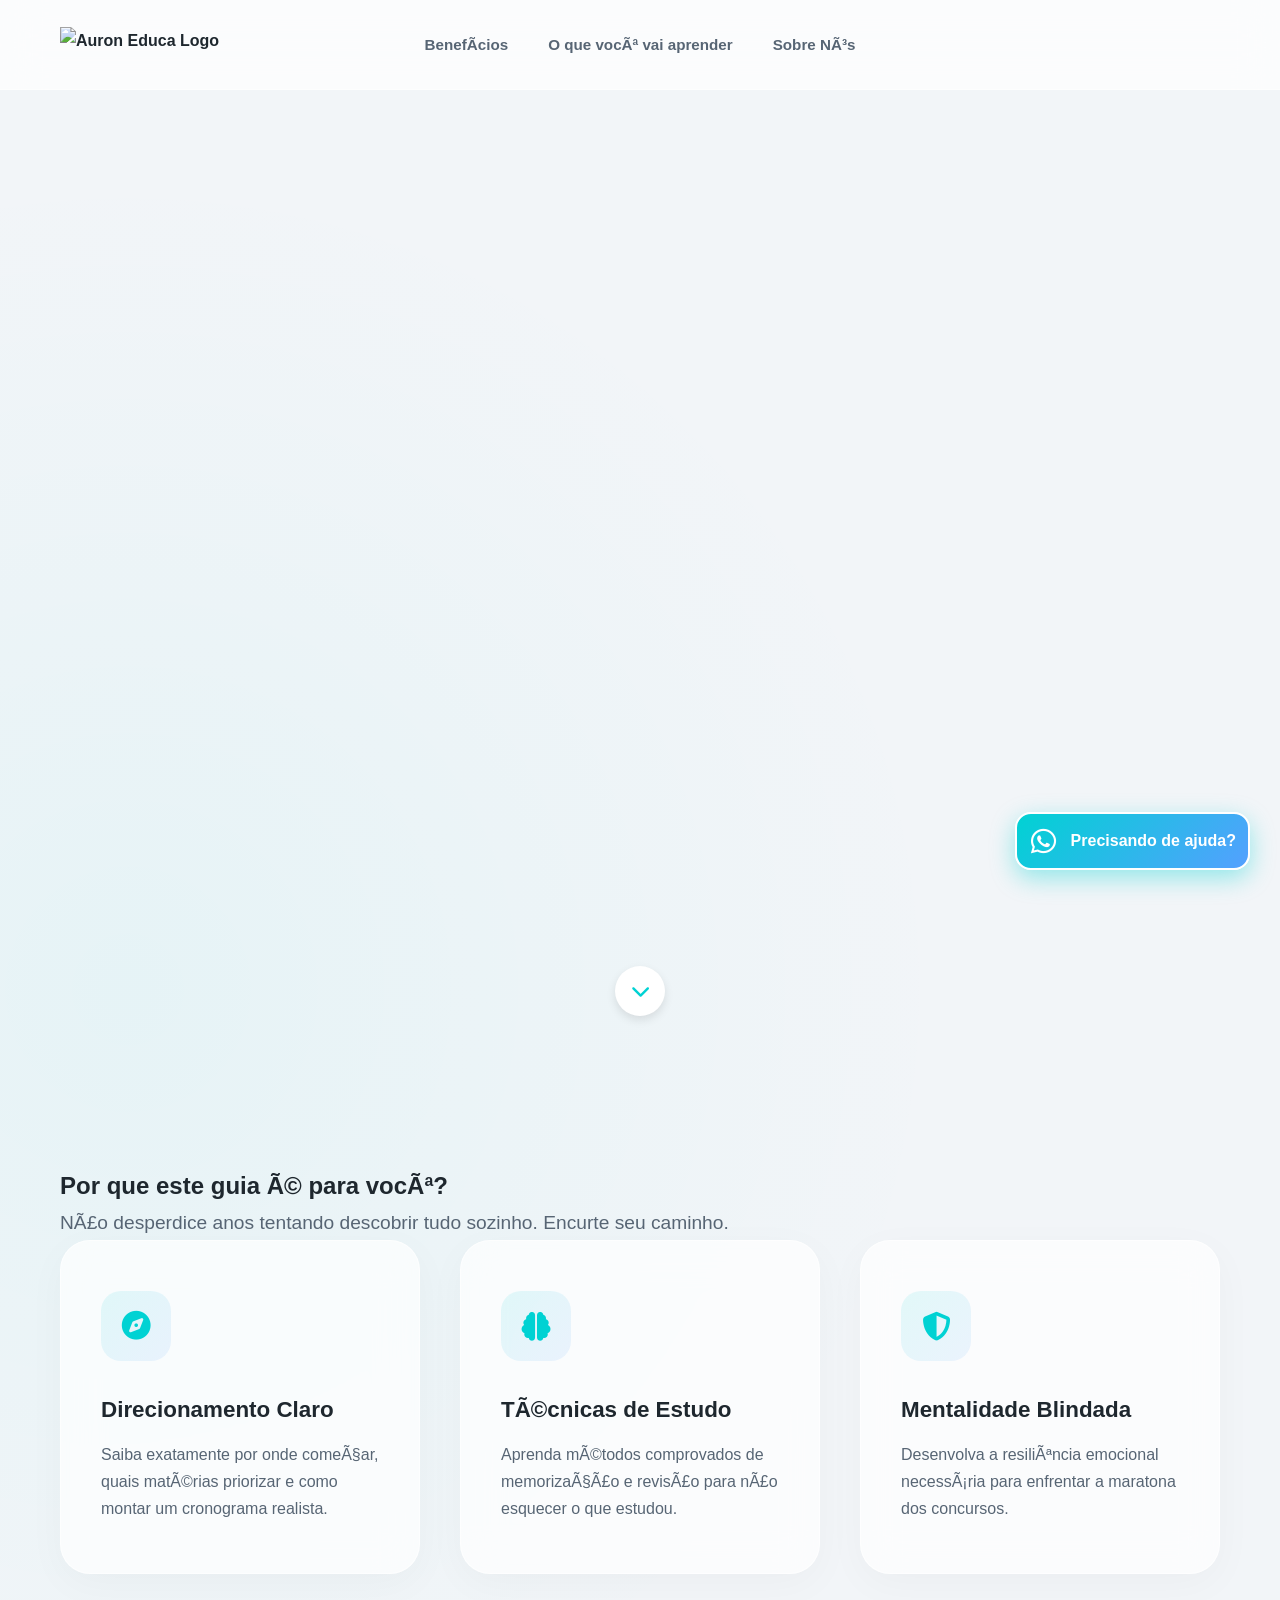
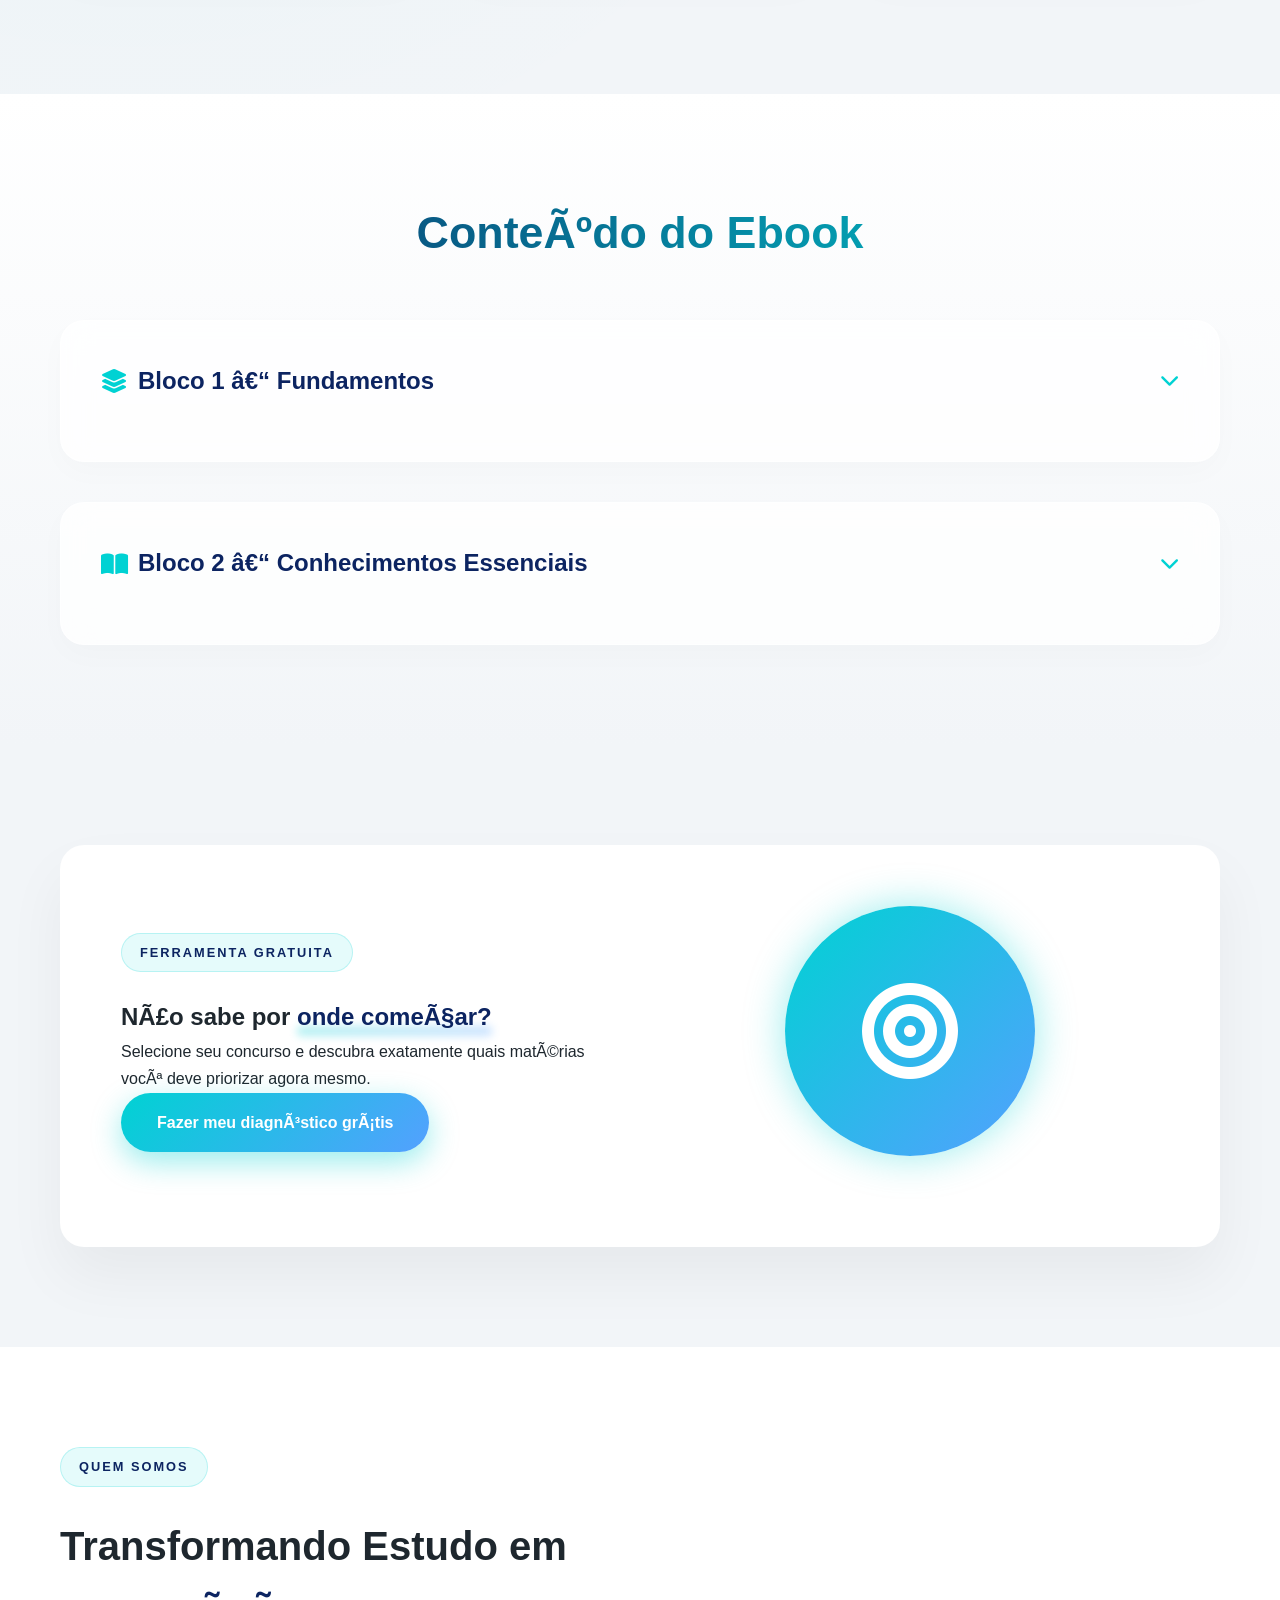
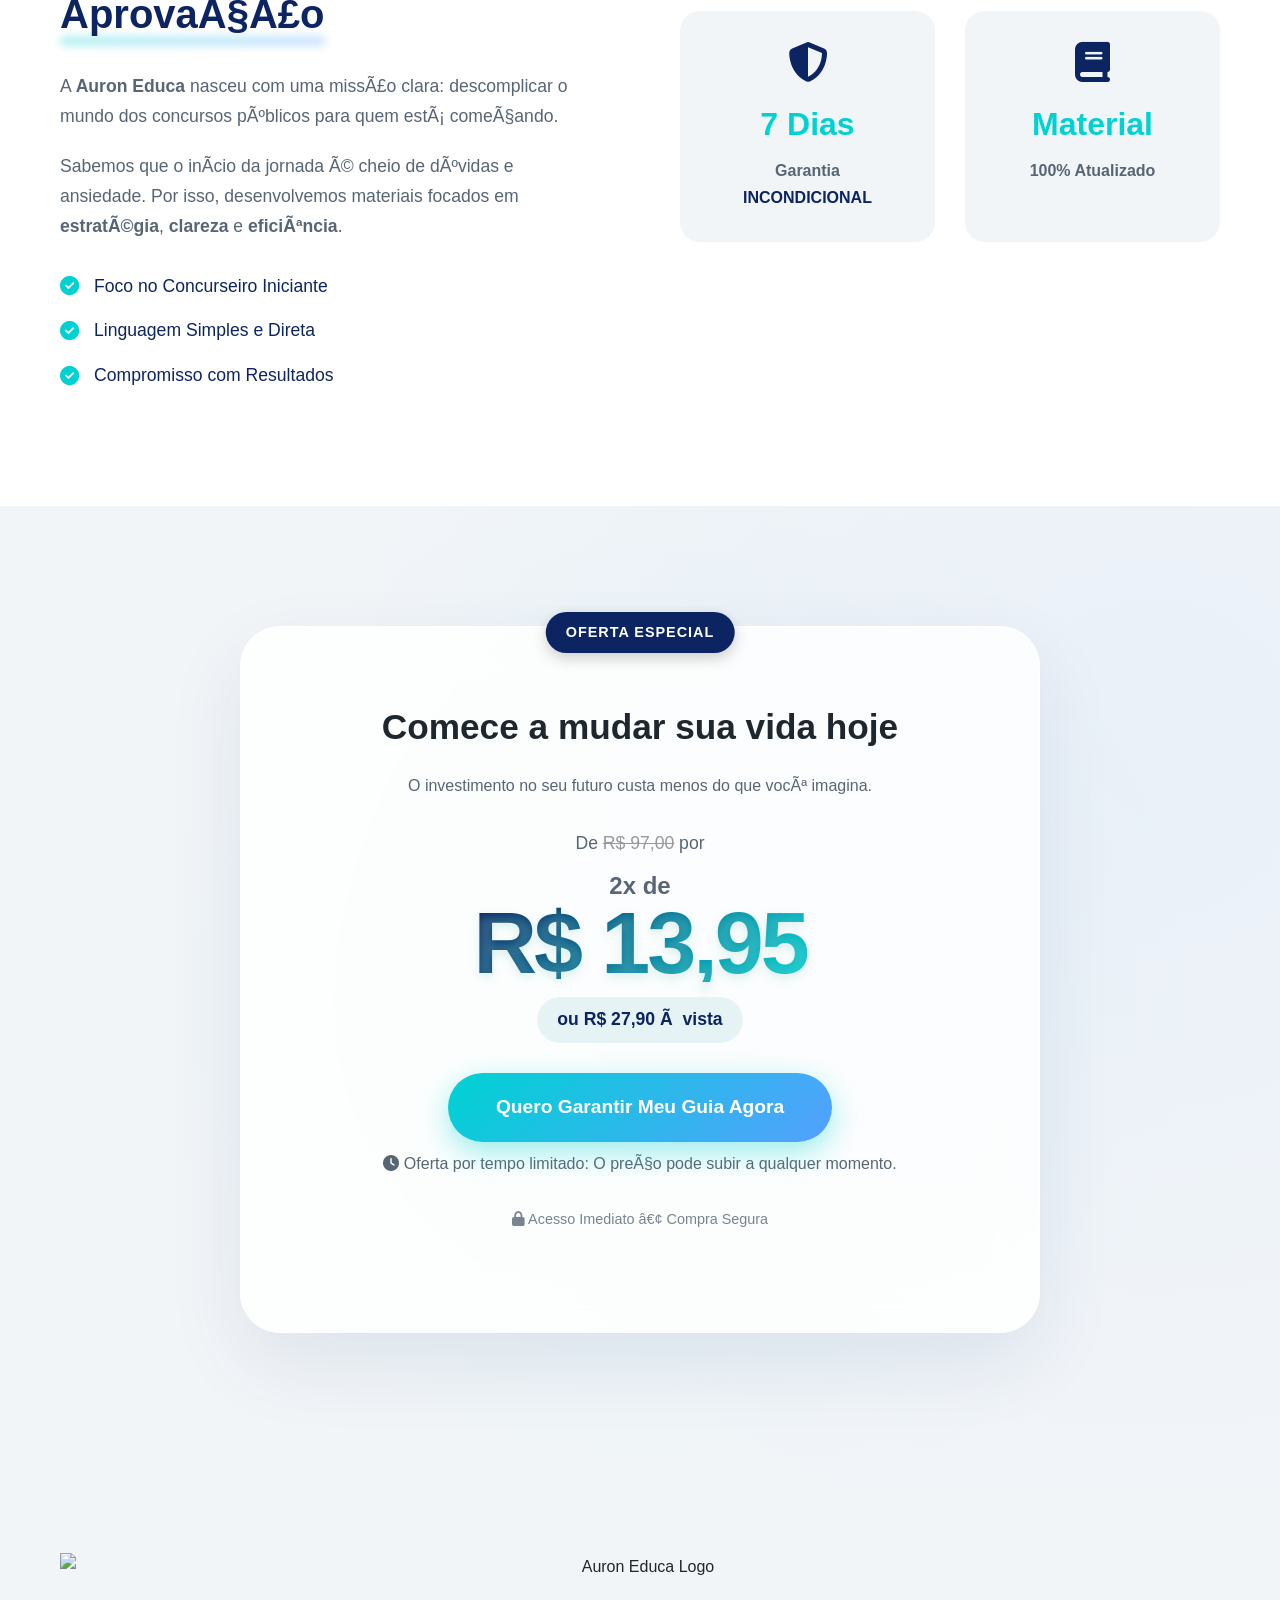
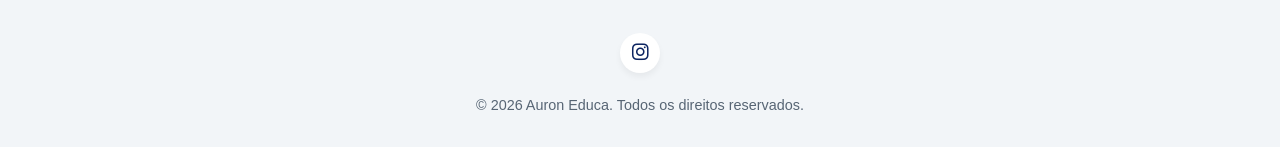
==== commit 6776cefc: "Update index.html" ====
--- a/index.html
+++ b/index.html
@@ -283,7 +283,7 @@
                             </div>
                             <div class="sub-price">ou R$ 27,90 à vista</div>
                         </div>
-                        <a href="https://wa.me/5500000000000" target="_blank"
+                        <a href="https://wa.me/message/Z2UNEF3W2R5MI1" target="_blank"
                             class="btn btn-primary btn-lg btn-pulse">Quero Garantir Meu Guia Agora</a>
                         <p class="timer-msg"><i class="fas fa-clock"></i> Oferta por tempo limitado: O preço pode subir
                             a qualquer momento.</p>
@@ -307,7 +307,7 @@
         </div>
     </footer>
 
-    <a href="https://wa.me/5500000000000" target="_blank" class="help-popup">
+    <a href="https://wa.me/message/Z2UNEF3W2R5MI1" target="_blank" class="help-popup">
         <div class="help-content">
             <div class="help-icon">
                 <i class="fab fa-whatsapp"></i>
--- a/style.css
+++ b/style.css
@@ -144,6 +144,19 @@
     filter: blur(4px);
 }
 
+.gradient-text-animated {
+    background: linear-gradient(90deg, var(--color-dark-teal) 0%, var(--color-primary) 50%, var(--color-dark-teal) 100%);
+    background-size: 200% auto;
+    -webkit-background-clip: text;
+    background-clip: text;
+    -webkit-text-fill-color: transparent;
+    animation: gradient-walk 4s linear infinite;
+    display: inline-block;
+    padding: 10px 0;
+    margin: -10px 0;
+    vertical-align: middle;
+}
+
 /* Header */
 /* Header */
 header {
@@ -467,6 +480,7 @@
     background: linear-gradient(90deg, var(--color-dark-teal) 0%, var(--color-primary) 50%, var(--color-dark-teal) 100%);
     background-size: 200% auto;
     -webkit-background-clip: text;
+    background-clip: text;
     -webkit-text-fill-color: transparent;
     animation: gradient-walk 4s linear infinite;
 }
@@ -622,6 +636,386 @@
 .final-align p {
     font-size: 1.2rem;
     opacity: 0.9;
+}
+
+/* Diagnostico Promo */
+#diagnostico-promo {
+    padding: 100px 0;
+    background: transparent;
+}
+
+.promo-card {
+    background: var(--color-bg-white);
+    border-radius: var(--border-radius);
+    padding: 60px;
+    display: grid;
+    grid-template-columns: 1fr 1fr;
+    gap: 40px;
+    align-items: center;
+    box-shadow: 0 30px 60px rgba(0, 0, 0, 0.05);
+    border: 1px solid rgba(255, 255, 255, 0.8);
+    position: relative;
+    overflow: hidden;
+}
+
+.promo-visual {
+    display: flex;
+    justify-content: center;
+    align-items: center;
+}
+
+.visual-circle {
+    width: 200px;
+    height: 200px;
+    background: var(--color-accent-gradient);
+    border-radius: 50%;
+    display: flex;
+    justify-content: center;
+    align-items: center;
+    font-size: 5rem;
+    color: white;
+    box-shadow: 0 0 40px var(--color-primary-glow);
+    animation: pulse-subtle 3s infinite;
+}
+
+@media (max-width: 968px) {
+    .promo-card {
+        grid-template-columns: 1fr;
+        text-align: center;
+        padding: 40px 20px;
+    }
+
+    .promo-visual {
+        order: -1;
+    }
+}
+
+/* Diagnostico Page Styles */
+.diag-container {
+    padding-top: 150px;
+    padding-bottom: 100px;
+    max-width: 1000px;
+    /* Increased from 800px */
+    margin: 0 auto;
+}
+
+.diag-step {
+    background: white;
+    padding: 60px;
+    /* Increased from 40px */
+    border-radius: var(--border-radius);
+    box-shadow: 0 20px 50px rgba(12, 36, 97, 0.08);
+    margin-bottom: 30px;
+    text-align: center;
+}
+
+.search-container {
+    position: relative;
+    margin: 40px auto;
+    max-width: 600px;
+}
+
+#concurso-search {
+    width: 100%;
+    padding: 22px 30px;
+    border-radius: 50px;
+    border: 2px solid #eef2f6;
+    font-size: 1.2rem;
+    font-family: inherit;
+    transition: 0.3s;
+    outline: none;
+    background: #fff;
+    box-shadow: 0 10px 30px rgba(0, 0, 0, 0.05);
+}
+
+#concurso-search:focus {
+    border-color: var(--color-primary);
+    box-shadow: 0 0 20px var(--color-primary-glow);
+}
+
+.exam-list {
+    position: absolute;
+    top: calc(100% + 10px);
+    left: 0;
+    right: 0;
+    display: flex;
+    flex-direction: column;
+    gap: 0;
+    max-height: 400px;
+    overflow-y: auto;
+    padding: 10px;
+    background: white;
+    border: 1px solid #eef2f6;
+    border-radius: 20px;
+    box-shadow: 0 20px 50px rgba(0, 0, 0, 0.15);
+    z-index: 1000;
+    opacity: 0;
+    visibility: hidden;
+    transform: translateY(-10px);
+    transition: all 0.3s cubic-bezier(0.25, 0.8, 0.25, 1);
+}
+
+.exam-list.active {
+    opacity: 1;
+    visibility: visible;
+    transform: translateY(0);
+}
+
+/* Options Grid */
+.options-grid {
+    display: grid;
+    grid-template-columns: repeat(auto-fit, minmax(200px, 1fr));
+    gap: 20px;
+    margin-top: 40px;
+}
+
+.option-btn {
+    padding: 30px 20px;
+    background: #fff;
+    border: 2px solid #eef2f6;
+    border-radius: 20px;
+    cursor: pointer;
+    transition: 0.3s;
+    display: flex;
+    flex-direction: column;
+    align-items: center;
+    gap: 15px;
+    font-family: inherit;
+}
+
+.option-btn i {
+    font-size: 2.5rem;
+    color: var(--color-primary);
+}
+
+.option-btn span {
+    font-weight: 700;
+    color: var(--color-dark-teal);
+    font-size: 1rem;
+}
+
+.option-btn:hover {
+    border-color: var(--color-primary);
+    transform: translateY(-5px);
+    box-shadow: 0 10px 25px var(--color-primary-glow);
+}
+
+.option-btn.selected {
+    background: var(--color-accent-gradient);
+    border-color: transparent;
+}
+
+.option-btn.selected i,
+.option-btn.selected span {
+    color: white;
+}
+
+.btn-loader {
+    animation: spin 1s linear infinite;
+}
+
+@keyframes spin {
+    to {
+        transform: rotate(360deg);
+    }
+}
+
+.exam-list::-webkit-scrollbar {
+    width: 8px;
+}
+
+.exam-list::-webkit-scrollbar-track {
+    background: #f1f1f1;
+    border-radius: 10px;
+}
+
+.exam-list::-webkit-scrollbar-thumb {
+    background: #ccc;
+    border-radius: 10px;
+}
+
+.exam-list::-webkit-scrollbar-thumb:hover {
+    background: var(--color-primary);
+}
+
+.exam-btn {
+    padding: 15px 20px;
+    background: white;
+    border: none;
+    border-bottom: 1px solid #f8fafc;
+    border-radius: 0;
+    cursor: pointer;
+    font-weight: 600;
+    transition: all 0.2s ease;
+    font-size: 1rem;
+    text-align: left;
+    display: flex;
+    align-items: center;
+    gap: 15px;
+    color: var(--color-dark-teal);
+    width: 100%;
+}
+
+.exam-btn:first-child {
+    border-top-left-radius: 12px;
+    border-top-right-radius: 12px;
+}
+
+.exam-btn:last-child {
+    border-bottom: none;
+    border-bottom-left-radius: 12px;
+    border-bottom-right-radius: 12px;
+}
+
+.exam-btn i {
+    color: var(--color-primary);
+    background: rgba(0, 210, 211, 0.05);
+    width: 35px;
+    height: 35px;
+    display: flex;
+    align-items: center;
+    justify-content: center;
+    border-radius: 8px;
+    font-size: 1rem;
+}
+
+.exam-btn:hover {
+    background: #f8fafc;
+    color: var(--color-primary);
+    padding-left: 25px;
+}
+
+/* Redirect Overlay */
+.redirect-overlay {
+    position: fixed;
+    top: 0;
+    left: 0;
+    width: 100%;
+    height: 100%;
+    background: rgba(12, 36, 97, 0.98);
+    backdrop-filter: blur(10px);
+    z-index: 9999;
+    display: flex;
+    justify-content: center;
+    align-items: center;
+    color: white;
+    text-align: center;
+}
+
+.redirect-box h3 {
+    font-size: 2rem;
+    margin-top: 30px;
+    background: var(--color-accent-gradient);
+    -webkit-background-clip: text;
+    background-clip: text;
+    -webkit-text-fill-color: transparent;
+}
+
+.redirect-box p {
+    opacity: 0.7;
+    margin-top: 10px;
+}
+
+.loader-ring {
+    width: 80px;
+    height: 80px;
+    border: 5px solid rgba(255, 255, 255, 0.1);
+    border-top: 5px solid var(--color-primary);
+    border-radius: 50%;
+    animation: spin 1s linear infinite;
+    margin: 0 auto;
+}
+
+@keyframes spin {
+    to {
+        transform: rotate(360deg);
+    }
+}
+
+.diag-result {
+    display: none;
+    animation: fadeIn 0.5s ease-out;
+}
+
+.result-card {
+    background: var(--dark-teal);
+    /* Fix if variable changed, but using var(--color-dark-teal) usually */
+    background: var(--color-dark-teal);
+    color: white;
+    padding: 40px;
+    border-radius: var(--border-radius);
+    text-align: left;
+    position: relative;
+    overflow: hidden;
+}
+
+.result-card h3 {
+    color: var(--color-primary);
+    margin-bottom: 20px;
+    font-size: 1.8rem;
+}
+
+.focus-list {
+    list-style: none;
+    margin: 20px 0;
+}
+
+.focus-list li {
+    margin-bottom: 15px;
+    display: flex;
+    gap: 15px;
+    align-items: flex-start;
+}
+
+.focus-list i {
+    color: var(--color-primary);
+    margin-top: 5px;
+}
+
+.progress-container {
+    width: 100%;
+    height: 10px;
+    background: rgba(255, 255, 255, 0.1);
+    border-radius: 10px;
+    margin: 20px 0;
+    overflow: hidden;
+}
+
+.progress-bar {
+    width: 0%;
+    height: 100%;
+    background: var(--color-accent-gradient);
+    transition: width 1s ease-in-out;
+}
+
+.visual-circle {
+    width: 250px;
+    /* Increased from 200px */
+    height: 250px;
+    /* Increased from 200px */
+    background: var(--color-accent-gradient);
+    border-radius: 50%;
+    display: flex;
+    justify-content: center;
+    align-items: center;
+    font-size: 6rem;
+    /* Increased size */
+    color: white;
+    box-shadow: 0 0 40px var(--color-primary-glow);
+    animation: pulse-subtle 3s infinite;
+    margin: 0 auto 30px;
+}
+
+@keyframes fadeIn {
+    from {
+        opacity: 0;
+        transform: translateY(20px);
+    }
+
+    to {
+        opacity: 1;
+        transform: translateY(0);
+    }
 }
 
 /* Accordion Styles */
@@ -869,6 +1263,7 @@
     letter-spacing: -3px;
     background: linear-gradient(135deg, var(--color-dark-teal) 0%, var(--color-primary) 100%);
     -webkit-background-clip: text;
+    background-clip: text;
     -webkit-text-fill-color: transparent;
     text-shadow: 0 4px 10px rgba(143, 201, 203, 0.3);
     line-height: 0.9;
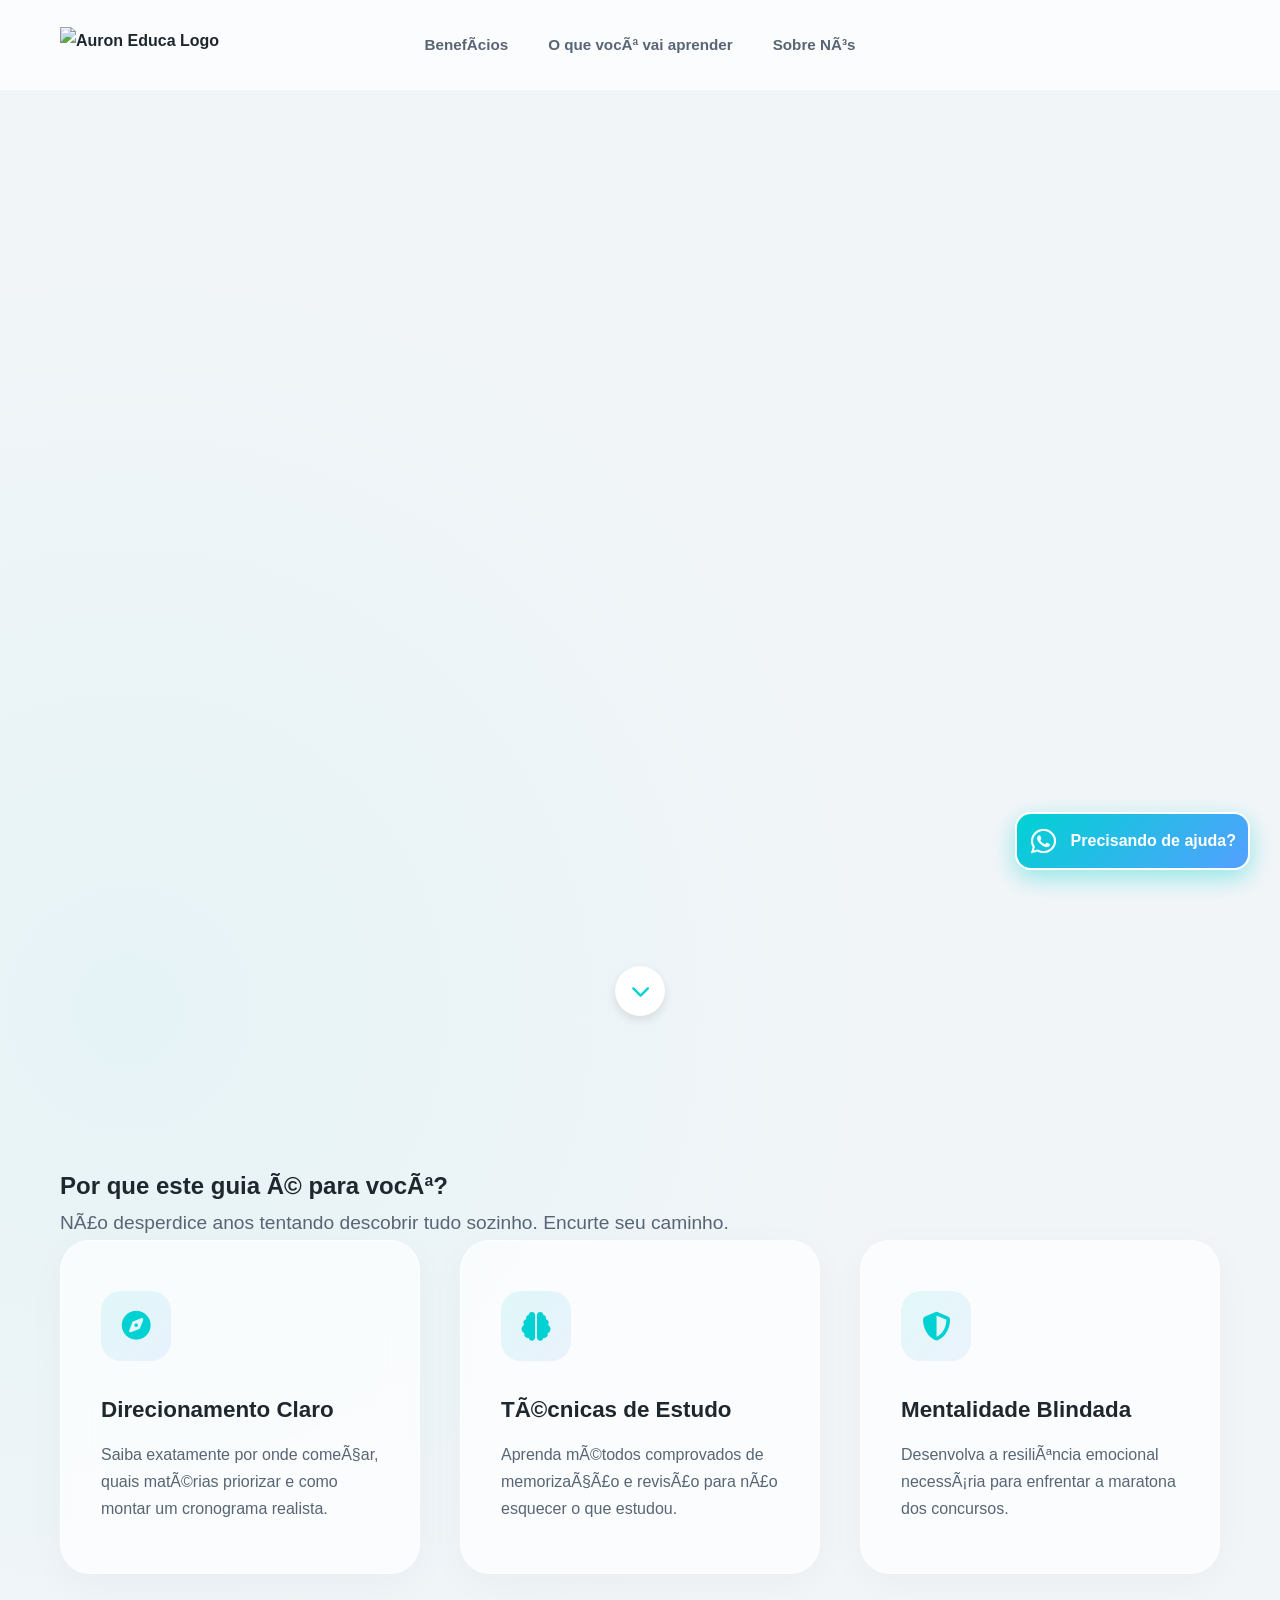
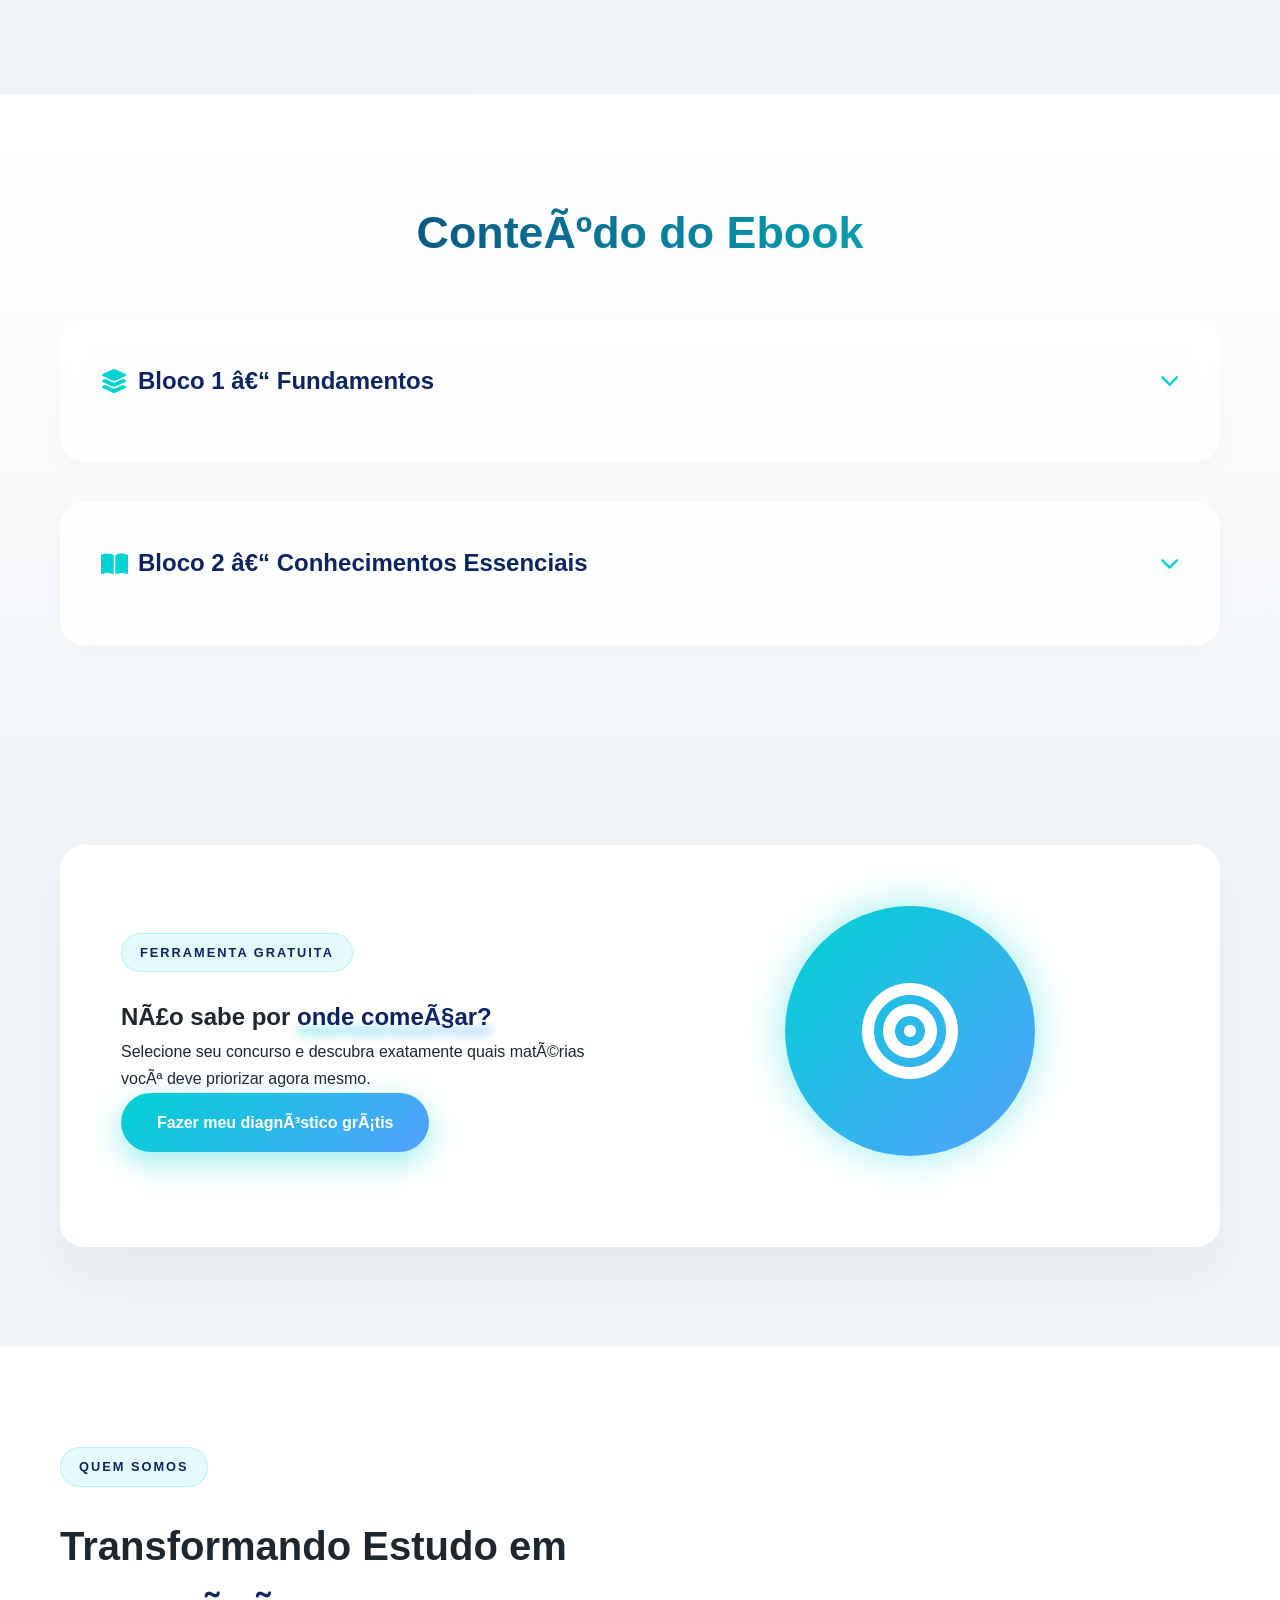
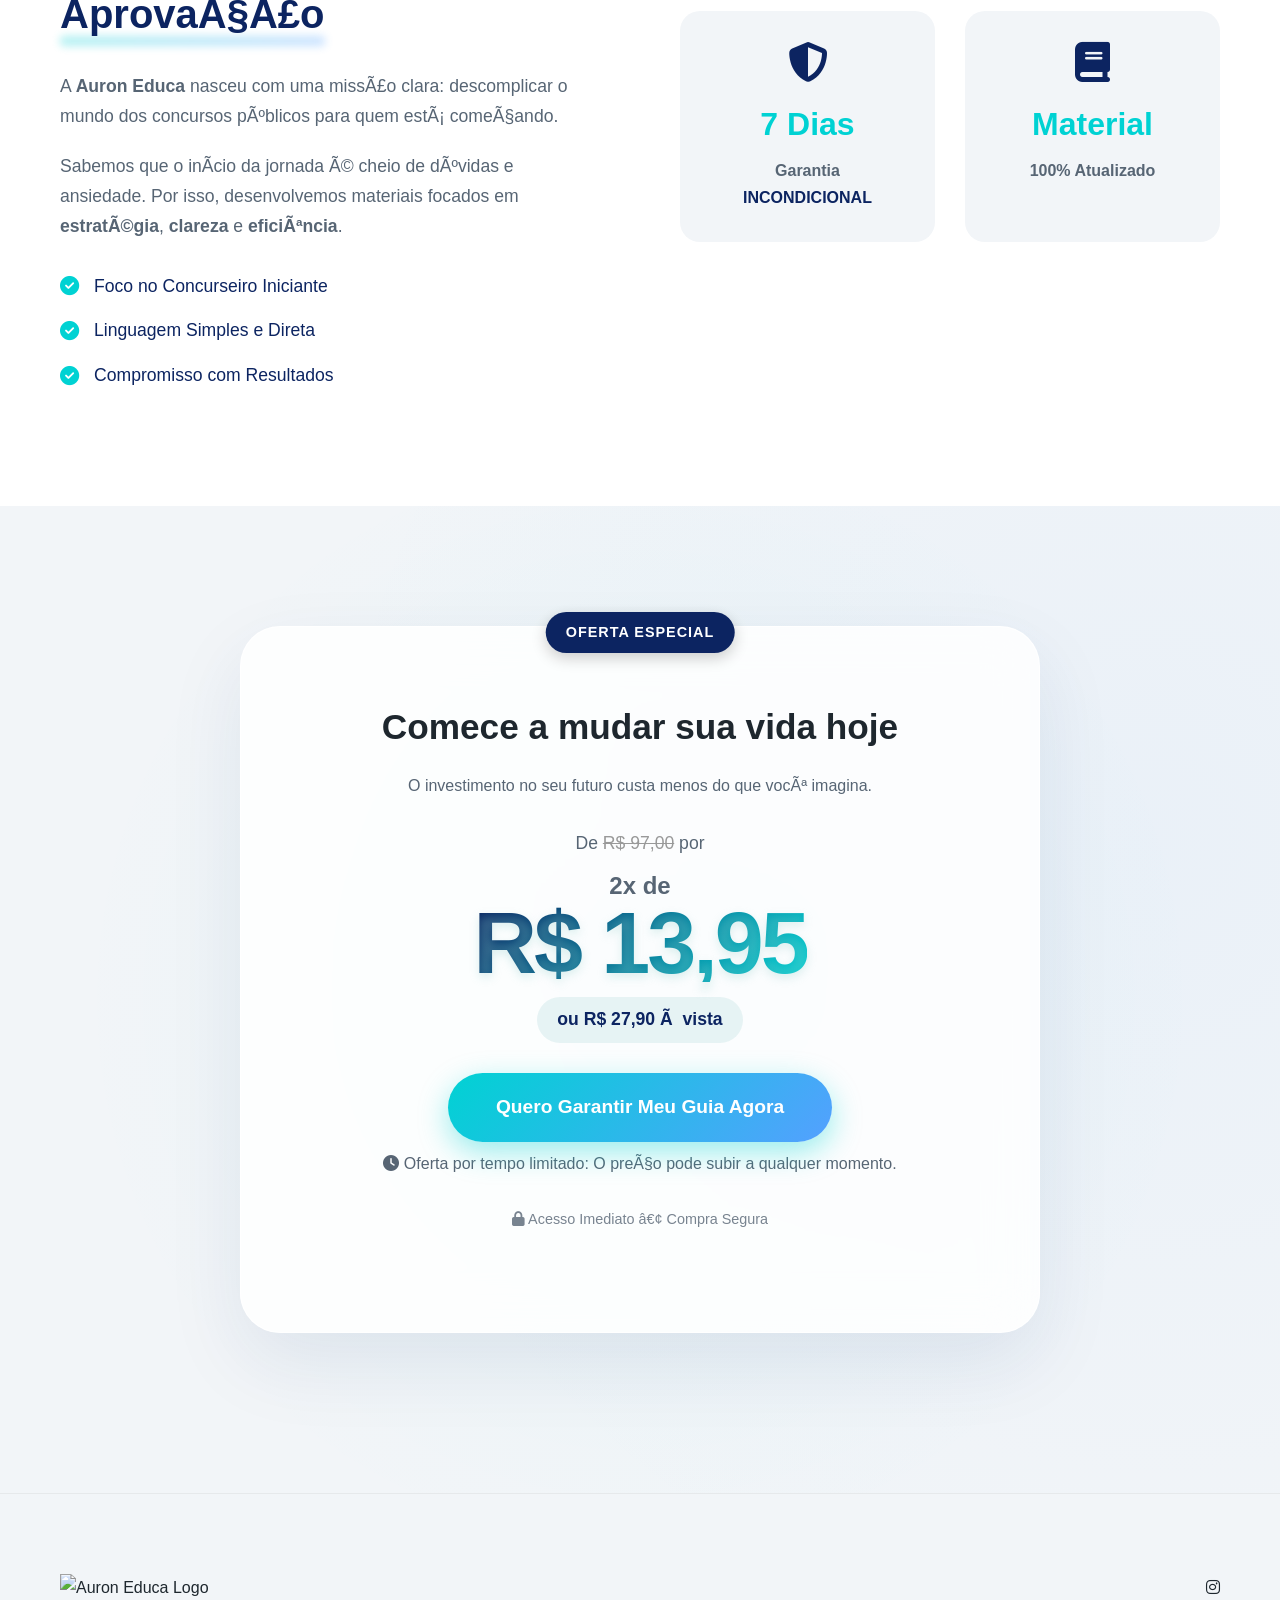
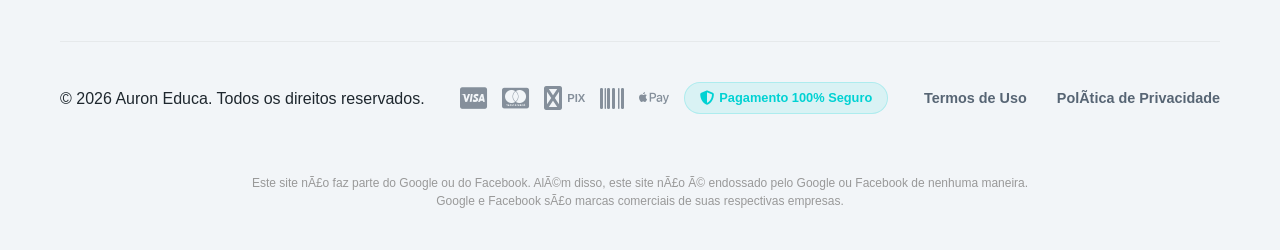
==== commit 4f0d17e8: "Update index.html" ====
--- a/index.html
+++ b/index.html
@@ -295,15 +295,42 @@
     </main>
 
     <footer>
-        <div id="footer-content" class="container footer-content">
-            <div class="footer-logo">
-                <img src="img/logo-auron.png" alt="Auron Educa Logo">
-            </div>
-            <div class="social-links">
-                <a href="https://www.instagram.com/_auroon/" target="_blank" aria-label="Instagram"><i
-                        class="fab fa-instagram"></i></a>
-            </div>
-            <p>&copy; 2026 Auron Educa. Todos os direitos reservados.</p>
+        <div class="container footer-content">
+            <div class="footer-top">
+                <div class="footer-logo">
+                    <img src="img/logo-auron.png" alt="Auron Educa Logo">
+                </div>
+                <div class="social-links">
+                    <a href="https://www.instagram.com/auroneduca/" target="_blank" aria-label="Instagram"><i
+                            class="fab fa-instagram"></i></a>
+                </div>
+            </div>
+
+            <div class="footer-bottom">
+                <div class="footer-info">
+                    <p>&copy; 2026 Auron Educa. Todos os direitos reservados.</p>
+                </div>
+                <div class="footer-payments">
+                    <div class="payment-icons">
+                        <i class="fab fa-cc-visa" title="Visa"></i>
+                        <i class="fab fa-cc-mastercard" title="Mastercard"></i>
+                        <i class="fas fa-pix" title="Pix"><span>PIX</span></i>
+                        <i class="fas fa-barcode" title="Boleto"></i>
+                        <i class="fab fa-apple-pay" title="Apple Pay"></i>
+                        <i class="fas fa-shield-alt secure-badge"><span>Pagamento 100% Seguro</span></i>
+                    </div>
+                </div>
+                <div class="footer-links">
+                    <a href="#">Termos de Uso</a>
+                    <a href="#">Política de Privacidade</a>
+                </div>
+            </div>
+
+            <div class="footer-disclaimer">
+                <p>Este site não faz parte do Google ou do Facebook. Além disso, este site não é endossado pelo Google
+                    ou Facebook de nenhuma maneira. Google e Facebook são marcas comerciais de suas respectivas
+                    empresas.</p>
+            </div>
         </div>
     </footer>
 
--- a/style.css
+++ b/style.css
@@ -800,6 +800,12 @@
     box-shadow: 0 10px 25px var(--color-primary-glow);
 }
 
+@media (max-width: 768px) {
+    .option-btn:hover {
+        transform: none;
+    }
+}
+
 .option-btn.selected {
     background: var(--color-accent-gradient);
     border-color: transparent;
@@ -1307,50 +1313,125 @@
 /* Footer */
 footer {
     background-color: var(--color-bg-light);
-    padding: 60px 0 30px;
+    padding: 80px 0 40px;
+    border-top: 1px solid rgba(0, 0, 0, 0.05);
+}
+
+.footer-top {
+    display: flex;
+    justify-content: space-between;
+    align-items: center;
+    margin-bottom: 40px;
+    padding-bottom: 40px;
+    border-bottom: 1px solid rgba(0, 0, 0, 0.05);
+}
+
+.footer-logo img {
+    height: 45px;
+}
+
+.footer-bottom {
+    display: flex;
+    justify-content: space-between;
+    align-items: center;
+    flex-wrap: wrap;
+    gap: 30px;
+    margin-bottom: 30px;
+}
+
+.footer-payments {
+    display: flex;
+    align-items: center;
+    gap: 15px;
+}
+
+.payment-icons {
+    display: flex;
+    align-items: center;
+    gap: 15px;
+    color: var(--color-text-light);
+    font-size: 1.5rem;
+}
+
+.payment-icons i {
+    opacity: 0.7;
+    transition: 0.3s;
+    position: relative;
+    display: flex;
+    align-items: center;
+    gap: 5px;
+}
+
+.payment-icons i span {
+    font-size: 0.7rem;
+    font-weight: 800;
+    font-family: var(--font-body);
+}
+
+.payment-icons i:hover {
+    opacity: 1;
+    color: var(--color-primary);
+}
+
+.secure-badge {
+    background: rgba(0, 210, 211, 0.1);
+    padding: 8px 15px;
+    border-radius: 50px;
+    color: var(--color-primary) !important;
+    opacity: 1 !important;
+    font-size: 0.9rem !important;
+    border: 1px solid rgba(0, 210, 211, 0.2);
+}
+
+.secure-badge span {
+    font-size: 0.8rem !important;
+    font-weight: 700 !important;
+}
+
+.footer-links {
+    display: flex;
+    gap: 30px;
+}
+
+.footer-links a {
+    font-size: 0.9rem;
+    color: var(--color-text-light);
+    font-weight: 600;
+}
+
+.footer-links a:hover {
+    color: var(--color-primary);
+}
+
+.footer-disclaimer {
+    max-width: 800px;
+    margin: 40px auto 0;
+    padding-top: 20px;
+}
+
+.footer-disclaimer p {
+    font-size: 0.75rem;
+    color: #999;
+    line-height: 1.5;
     text-align: center;
 }
 
-.footer-logo {
-    margin-bottom: 20px;
-}
-
-.footer-logo img {
-    height: 60px;
-    width: auto;
-    display: block;
-    margin: 0 auto;
-}
-
-.social-links {
-    margin-bottom: 20px;
-}
-
-.social-links a {
-    display: inline-flex;
-    align-items: center;
-    justify-content: center;
-    width: 40px;
-    height: 40px;
-    background-color: var(--color-white);
-    color: var(--color-dark-teal);
-    border-radius: 50%;
-    margin: 0 10px;
-    font-size: 1.2rem;
-    transition: all 0.3s ease;
-    box-shadow: 0 4px 6px rgba(0, 0, 0, 0.05);
-}
-
-.social-links a:hover {
-    background-color: var(--color-primary);
-    color: var(--color-white);
-    transform: translateY(-3px);
-    box-shadow: 0 6px 12px rgba(143, 201, 203, 0.3);
-}
-
-footer p {
-    color: var(--color-text-light);
-    font-size: 0.9rem;
+@media (max-width: 768px) {
+    .footer-top {
+        flex-direction: column;
+        gap: 30px;
+        text-align: center;
+    }
+
+    .footer-bottom {
+        flex-direction: column;
+        text-align: center;
+    }
+
+    .footer-links {
+        justify-content: center;
+        gap: 20px;
+    }
 }
 
 /* Bonus Section */
@@ -1616,6 +1697,15 @@
         grid-template-columns: 1fr;
     }
 
+    .options-grid {
+        grid-template-columns: 1fr;
+    }
+
+    .option-btn {
+        animation: none !important;
+        transform: none !important;
+    }
+
     footer {
         padding: 40px 0 20px;
     }
